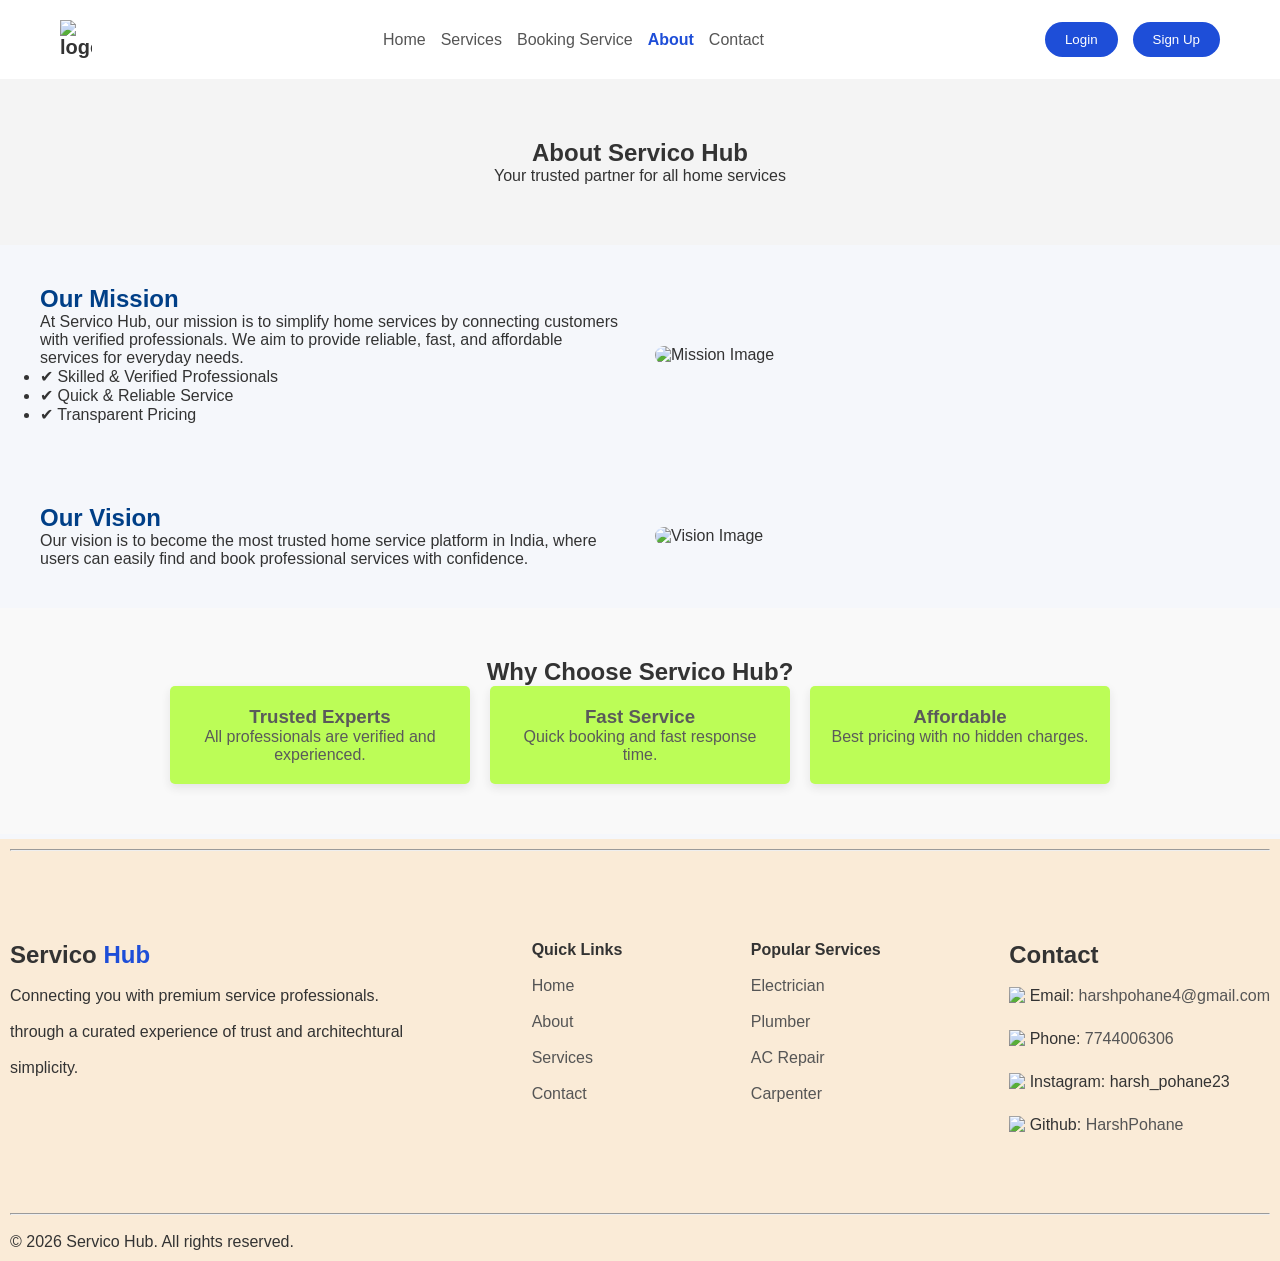
==== pages/about.html @ 249692c1 "background changes" ====
<!DOCTYPE html>
<html lang="en">
<head>
    <meta charset="UTF-8">
    <meta name="viewport" content="width=device-width, initial-scale=1.0">
    <title>About Us - Servico Hub</title>

    <!-- CSS Link -->
    <link rel="stylesheet" href="./../css/about.css">

    <link rel="stylesheet" href="./../css/header-footer.css">
</head>
<body>

<!-- ===== NAVBAR ===== -->
<header class="navbar">
  <div class="logo">
    <img src="./../images/Servico_Hub_logo_design-removebg-preview.png" alt="logo">
    <span><span style="color:#1e4ed8;"></span></span>
  </div>
  <nav>
    <a href="./../index.html">Home</a>
    <a href="./../pages/service.html">Services</a>
     <a href="./../pages/booking.html">Booking Service</a>
    <a href="./../pages/about.html" class="active">About</a>
    <a href="./../pages/contact.html" >Contact</a></a>
  </nav>
   <nav>
  <button class="btn-primary">Login</button>
  <button class="btn-primary">Sign Up</button>
  </nav>
</header>

<!-- ===== HERO ===== -->
<section class="about-hero">
    <h1>About Servico Hub</h1>
    <p>Your trusted partner for all home services</p>
</section>

<!-- ===== MISSION ===== -->
<section class="about-section">
    <div class="about-text">
        <h2>Our Mission</h2>
        <p>
            At Servico Hub, our mission is to simplify home services by connecting customers 
            with verified professionals. We aim to provide reliable, fast, and affordable 
            services for everyday needs.
        </p>

        <ul>
            <li>✔ Skilled & Verified Professionals</li>
            <li>✔ Quick & Reliable Service</li>
            <li>✔ Transparent Pricing</li>
        </ul>
    </div>

    <div class="about-image">
        <img src="./../images/Connecting skilled trades on ServicoHub.png" alt="Mission Image">
    </div>
</section>

<!-- ===== VISION ===== -->
<section class="about-section reverse">
    <div class="about-image">
        <img src="./../images/Servico Hub_ simplifying everyday life.png" alt="Vision Image">
    </div>

    <div class="about-text">
        <h2>Our Vision</h2>
        <p>
            Our vision is to become the most trusted home service platform in India, 
            where users can easily find and book professional services with confidence.
        </p>
    </div>
</section>

<!-- ===== WHY CHOOSE US ===== -->
<section class="why-us">
    <h2>Why Choose Servico Hub?</h2>

    <div class="why-container">

        <div class="card">
            <h3>Trusted Experts</h3>
            <p>All professionals are verified and experienced.</p>
        </div>

        <div class="card">
            <h3>Fast Service</h3>
            <p>Quick booking and fast response time.</p>
        </div>

        <div class="card">
            <h3>Affordable</h3>
            <p>Best pricing with no hidden charges.</p>
        </div>

    </div>
</section>

<!-- ===== FOOTER ===== -->
 <footer><hr><br><br><br><br><br>
<div class="footer-container">

    <div class="footer-brand">
      <h2>Servico <span style="color:#1e4ed8;">Hub</span></h2><br>
      <p>Connecting you with premium service professionals.<br><br>
        through a curated experience of trust and architechtural <br><br> simplicity.
      </p>
    </div>

    <div>
      <h4>Quick Links</h4><br>
      <p><a href="" class="text-color">Home</a></p><br>
      <p><a href="" class="text-color">About</a></p><br>
      <p><a href="" class="text-color">Services</a></p><br>
      <p><a href="" class="text-color">Contact</a></p><br>
    </div>

    <div>
      <h4>Popular Services</h4><br>
      <p><a href="./../pages/services.html#Electrician" class="text-color">Electrician</a></p><br>
      <p><a href="./../pages/services.html#Plumber" class="text-color">Plumber</a></p><br>
      <p><a href="./../pages/services.html#AC Repair" class="text-color">AC Repair</a></p><br>
      <p><a href="./../pages/services.html#Carpenter" class="text-color">Carpenter</a></p><br>
    </div> 
  <div >
        <h2>Contact</h2><br>
        <div class="footer-contact">
          <img src="./../images/contactmail.jpg" height="25px"/>&nbsp;
        <p>Email: <a href="mailto:harshpohane4@gmail.com" class="text-color">harshpohane4@gmail.com</a> </p></div><br>
        <div class="footer-contact">
           <img src="./../images/contactphone.png" height="25px"/>&nbsp; 
        <p>Phone: <a href="tel:7744006306" class="text-color">7744006306</a></p><br>
        </div><br>
        <div class="footer-contact">
           <img src="./../images/instagram.png" height="25px"/>&nbsp; 
        <p>Instagram: <a href="http://www.instagram.com/yourusername" target="_blank" class="text-color"></a>harsh_pohane23</a></p><br>
        </div><br>
        <div class="footer-contact">
           <img src="./../images/github.png" height="25px"/>&nbsp; 
        <p>Github: <a href="https://github.com/HarshPohane" class="text-color">HarshPohane
</a></p><br>
        </div>
      </div>
  </div><br><br><br><br>
  <hr><br>
  <p class="copyright">© 2026 Servico Hub. All rights reserved.</p>
</footer>

</body>
</html>
---- css/about.css ----
/* ===== HERO ===== */
.about-hero {
    text-align: center;
    padding: 60px 20px;
    background: #f4f4f4;
}

/* ===== ABOUT SECTION ===== */
.about-section {
    display: flex;
    padding: 40px;
    gap: 30px;
    align-items: center;
}

.about-section.reverse {
    flex-direction: row-reverse;
}

.about-text {
    flex: 1;
}

.about-text h2 {
    color: #003f87;
}

.about-image {
    flex: 1;
}

.about-image img {
    width: 80%;
    border-radius: 10px;
}

/* ===== WHY US ===== */
.why-us {
    text-align: center;
    padding: 50px;
    background: #f9f9f9;
}

.why-container {
    display: flex;
    justify-content: center;
    gap: 20px;
}

.card {
    background:greenyellow;
    padding: 20px;
    width: 300px;
    border-radius: 5px;
    box-shadow: 0 4px 10px rgba(0,0,0,0.1);
    transition: 0.5s;
    cursor: pointer;
    opacity: 0.8;
}

.card:hover {
    transform: translateY(-8px);
    box-shadow: 0 8px 20px rgba(0,0,0,0.15);
}
---- css/header-footer.css ----
* {
  margin: 0;
  padding: 0;
  box-sizing: border-box;
  font-family: Arial, sans-serif;
}

body {
  background: #f5f7fb;
  color: #333;
}

.navbar {
  display: flex;
  justify-content: space-between;
  align-items: center;
  padding: 20px 60px;
  background: white;
  flex-wrap: wrap;
}

.logo {
  display: flex;
  align-items: center;
  gap: 10px;
  font-weight: bold;
  font-size: 20px;
}

.logo img {
  width: 32px;
}

nav {
  display: flex;
  gap: 15px;
}

nav a {
  text-decoration: none;
  color: #555;
}

nav .active {
  color: #1e4ed8;
  font-weight: bold;
}

.btn-primary {
  background: #1e4ed8;
  color: white;
  padding: 10px 20px;
  border: none;
  border-radius: 25px;
  cursor: pointer;
}
footer {
  background-color: antiquewhite;
  padding: 10px 10px;
  margin-top: 5px;
  
}

.footer-container {
  display: flex;
  justify-content: space-between;
  gap: 0px;

}

footer input {
  padding: 10px;
  width: 100%;
  margin: 10px 0;
}

footer .btn-primary {
  width: 100%;
}
.servico{
   gap: 1px;
}
.text-color{
    text-decoration: none;
    color: #555;
}
  .footer-contact{
    display: flex;
  }
 @media (max-width: 992px) {
  .contact-container {
    flex-direction: column;
  }

  .footer-container {
    flex-wrap: wrap;
  }

  .hero h1 {
    font-size: 36px;
  }
}

@media (max-width: 600px) {
  .navbar {
    padding: 15px 20px;
    flex-direction: column;
    align-items: flex-start;
    gap: 10px;
  }

  nav {
    flex-wrap: wrap;
  }

  .hero {
    padding: 20px;
  }

  .hero h1 {
    font-size: 28px;
  }

  .hero p {
    font-size: 14px;
  }

  .contact-container {
    padding: 20px;
  }

  .row {
    flex-direction: column;
  }

  footer {
    padding: 20px;
  }

  .footer-container {
    flex-direction: column;
  }
}
.copyright{
  gap:0px;

}
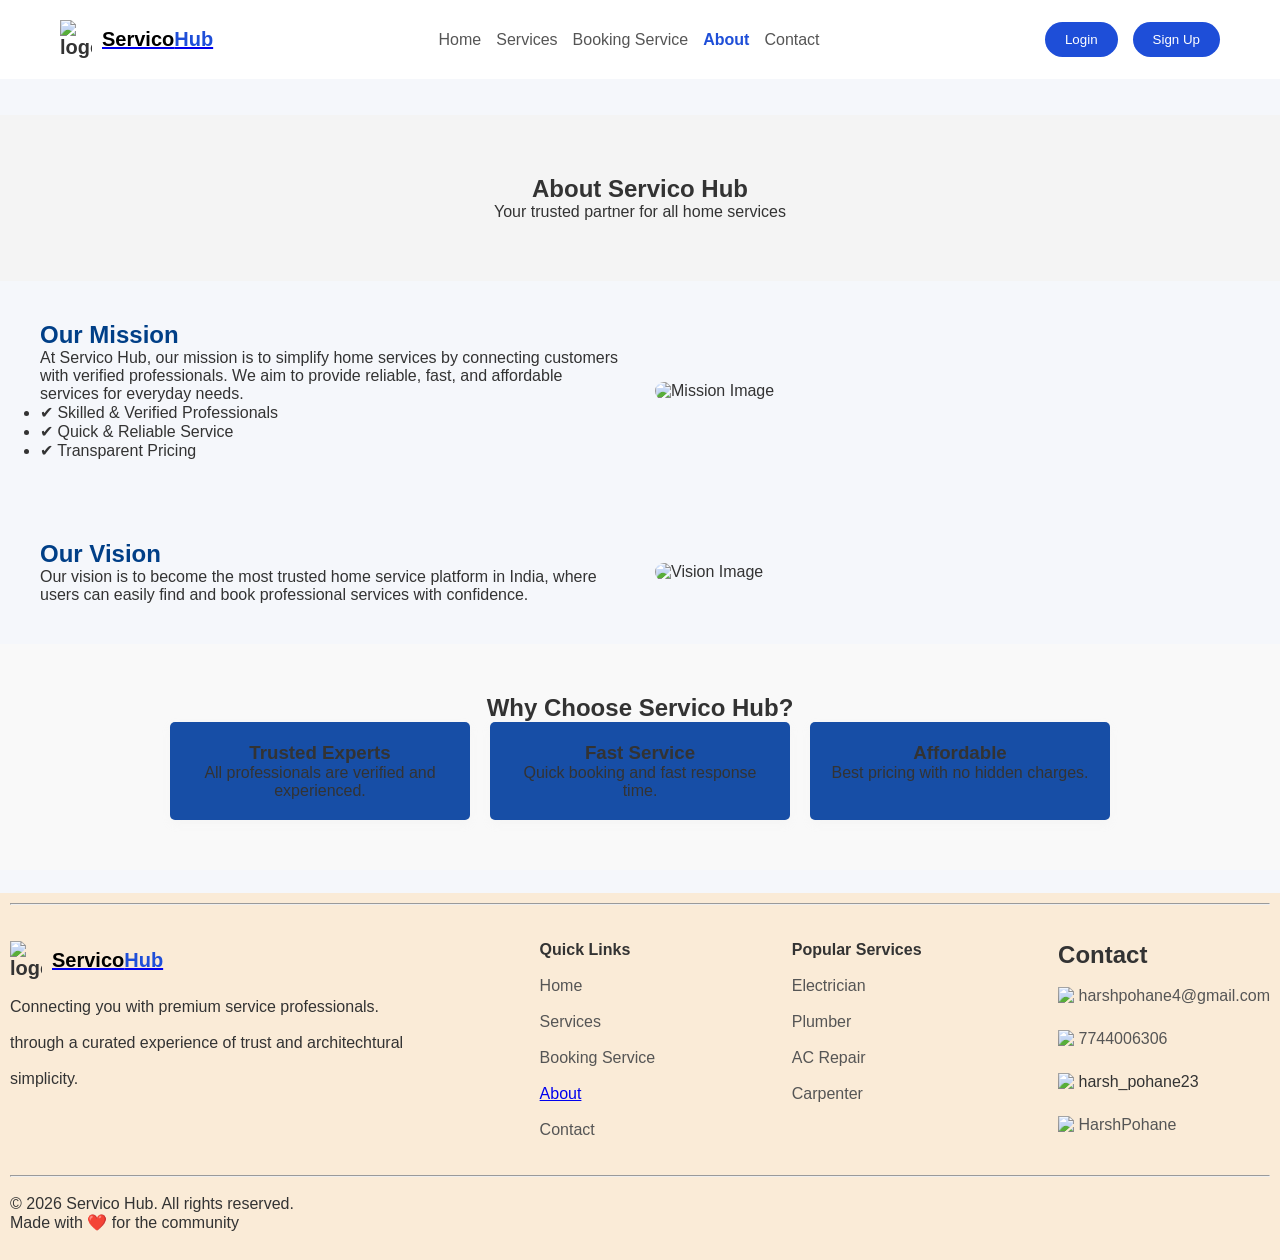
==== commit 018bd67c: "changes file" ====
--- a/pages/about.html
+++ b/pages/about.html
@@ -5,39 +5,38 @@
     <meta name="viewport" content="width=device-width, initial-scale=1.0">
     <title>About Us - Servico Hub</title>
 
-    <!-- CSS Link -->
+    
     <link rel="stylesheet" href="./../css/about.css">
 
     <link rel="stylesheet" href="./../css/header-footer.css">
 </head>
 <body>
 
-<!-- ===== NAVBAR ===== -->
+
 <header class="navbar">
   <div class="logo">
-    <img src="./../images/Servico_Hub_logo_design-removebg-preview.png" alt="logo">
-    <span><span style="color:#1e4ed8;"></span></span>
+    <img src="https://img.icons8.com/fluency/48/service.png" alt="logo">
+   <a href="./../index.html" class="logo-decoration"> <span style="color:black;">Servico</span><span style="color:#1e4ed8;">Hub</span></a>
   </div>
   <nav>
     <a href="./../index.html">Home</a>
     <a href="./../pages/service.html">Services</a>
      <a href="./../pages/booking.html">Booking Service</a>
     <a href="./../pages/about.html" class="active">About</a>
-    <a href="./../pages/contact.html" >Contact</a></a>
+    <a href="./../pages/contact.html" >Contact</a>
   </nav>
    <nav>
   <button class="btn-primary">Login</button>
   <button class="btn-primary">Sign Up</button>
   </nav>
-</header>
+</header><br><br>
 
-<!-- ===== HERO ===== -->
 <section class="about-hero">
     <h1>About Servico Hub</h1>
     <p>Your trusted partner for all home services</p>
 </section>
 
-<!-- ===== MISSION ===== -->
+
 <section class="about-section">
     <div class="about-text">
         <h2>Our Mission</h2>
@@ -59,7 +58,7 @@
     </div>
 </section>
 
-<!-- ===== VISION ===== -->
+
 <section class="about-section reverse">
     <div class="about-image">
         <img src="./../images/Servico Hub_ simplifying everyday life.png" alt="Vision Image">
@@ -74,7 +73,7 @@
     </div>
 </section>
 
-<!-- ===== WHY CHOOSE US ===== -->
+
 <section class="why-us">
     <h2>Why Choose Servico Hub?</h2>
 
@@ -98,12 +97,15 @@
     </div>
 </section>
 
-<!-- ===== FOOTER ===== -->
- <footer><hr><br><br><br><br><br>
-<div class="footer-container">
+<br>
+ <footer><hr><br><br>
+  <div class="footer-container">
 
     <div class="footer-brand">
-      <h2>Servico <span style="color:#1e4ed8;">Hub</span></h2><br>
+      <div class="logo">
+    <img src="https://img.icons8.com/fluency/48/service.png" alt="logo">
+   <a href="./../index.html" class="logo-decoration"> <span style="color:black;">Servico<span style="color:#1e4ed8;">Hub</span></span></a>
+  </div><br>
       <p>Connecting you with premium service professionals.<br><br>
         through a curated experience of trust and architechtural <br><br> simplicity.
       </p>
@@ -111,10 +113,11 @@
 
     <div>
       <h4>Quick Links</h4><br>
-      <p><a href="" class="text-color">Home</a></p><br>
-      <p><a href="" class="text-color">About</a></p><br>
-      <p><a href="" class="text-color">Services</a></p><br>
-      <p><a href="" class="text-color">Contact</a></p><br>
+      <p><a href="./../index.html" class="text-color">Home</a></p><br>
+      <p><a href="./../pages/service.html" class="text-color">Services</a></p><br>
+      <p><a href="./../pages/booking.html" class="text-color">Booking Service</a></p><br>
+      <p><a href="./../pages/about.html" class="active-open">About</a></p><br>
+      <p><a href="./../pages/contact.html" class="text-color">Contact</a></p><br>
     </div>
 
     <div>
@@ -128,25 +131,27 @@
         <h2>Contact</h2><br>
         <div class="footer-contact">
           <img src="./../images/contactmail.jpg" height="25px"/>&nbsp;
-        <p>Email: <a href="mailto:harshpohane4@gmail.com" class="text-color">harshpohane4@gmail.com</a> </p></div><br>
+        <p><a href="mailto:harshpohane4@gmail.com" class="text-color">harshpohane4@gmail.com</a> </p></div><br>
         <div class="footer-contact">
            <img src="./../images/contactphone.png" height="25px"/>&nbsp; 
-        <p>Phone: <a href="tel:7744006306" class="text-color">7744006306</a></p><br>
+        <p><a href="tel:7744006306" class="text-color">7744006306</a></p><br>
         </div><br>
         <div class="footer-contact">
            <img src="./../images/instagram.png" height="25px"/>&nbsp; 
-        <p>Instagram: <a href="http://www.instagram.com/yourusername" target="_blank" class="text-color"></a>harsh_pohane23</a></p><br>
+        <p><a href="http://www.instagram.com/yourusername" target="_blank" class="text-color"></a>harsh_pohane23</a></p><br>
         </div><br>
         <div class="footer-contact">
            <img src="./../images/github.png" height="25px"/>&nbsp; 
-        <p>Github: <a href="https://github.com/HarshPohane" class="text-color">HarshPohane
+        <p><a href="https://github.com/HarshPohane" class="text-color">HarshPohane
 </a></p><br>
         </div>
       </div>
-  </div><br><br><br><br>
+  </div><br>
   <hr><br>
-  <p class="copyright">© 2026 Servico Hub. All rights reserved.</p>
+  <div class="copyright">
+  <p>© 2026 Servico Hub. All rights reserved.</p>
+  <p>Made with ❤️ for the community</p>
+  </div><br>
 </footer>
-
 </body>
 </html>
--- a/css/about.css
+++ b/css/about.css
@@ -1,11 +1,11 @@
-/* ===== HERO ===== */
+
 .about-hero {
     text-align: center;
     padding: 60px 20px;
     background: #f4f4f4;
 }
 
-/* ===== ABOUT SECTION ===== */
+
 .about-section {
     display: flex;
     padding: 40px;
@@ -34,7 +34,7 @@
     border-radius: 10px;
 }
 
-/* ===== WHY US ===== */
+
 .why-us {
     text-align: center;
     padding: 50px;
@@ -48,14 +48,14 @@
 }
 
 .card {
-    background:greenyellow;
+    background:#174ea6;
     padding: 20px;
     width: 300px;
     border-radius: 5px;
-    box-shadow: 0 4px 10px rgba(0,0,0,0.1);
+    box-shadow: 0 4px 10px rgba(220, 217, 217, 0.1);
     transition: 0.5s;
     cursor: pointer;
-    opacity: 0.8;
+    opacity: 10;
 }
 
 .card:hover {
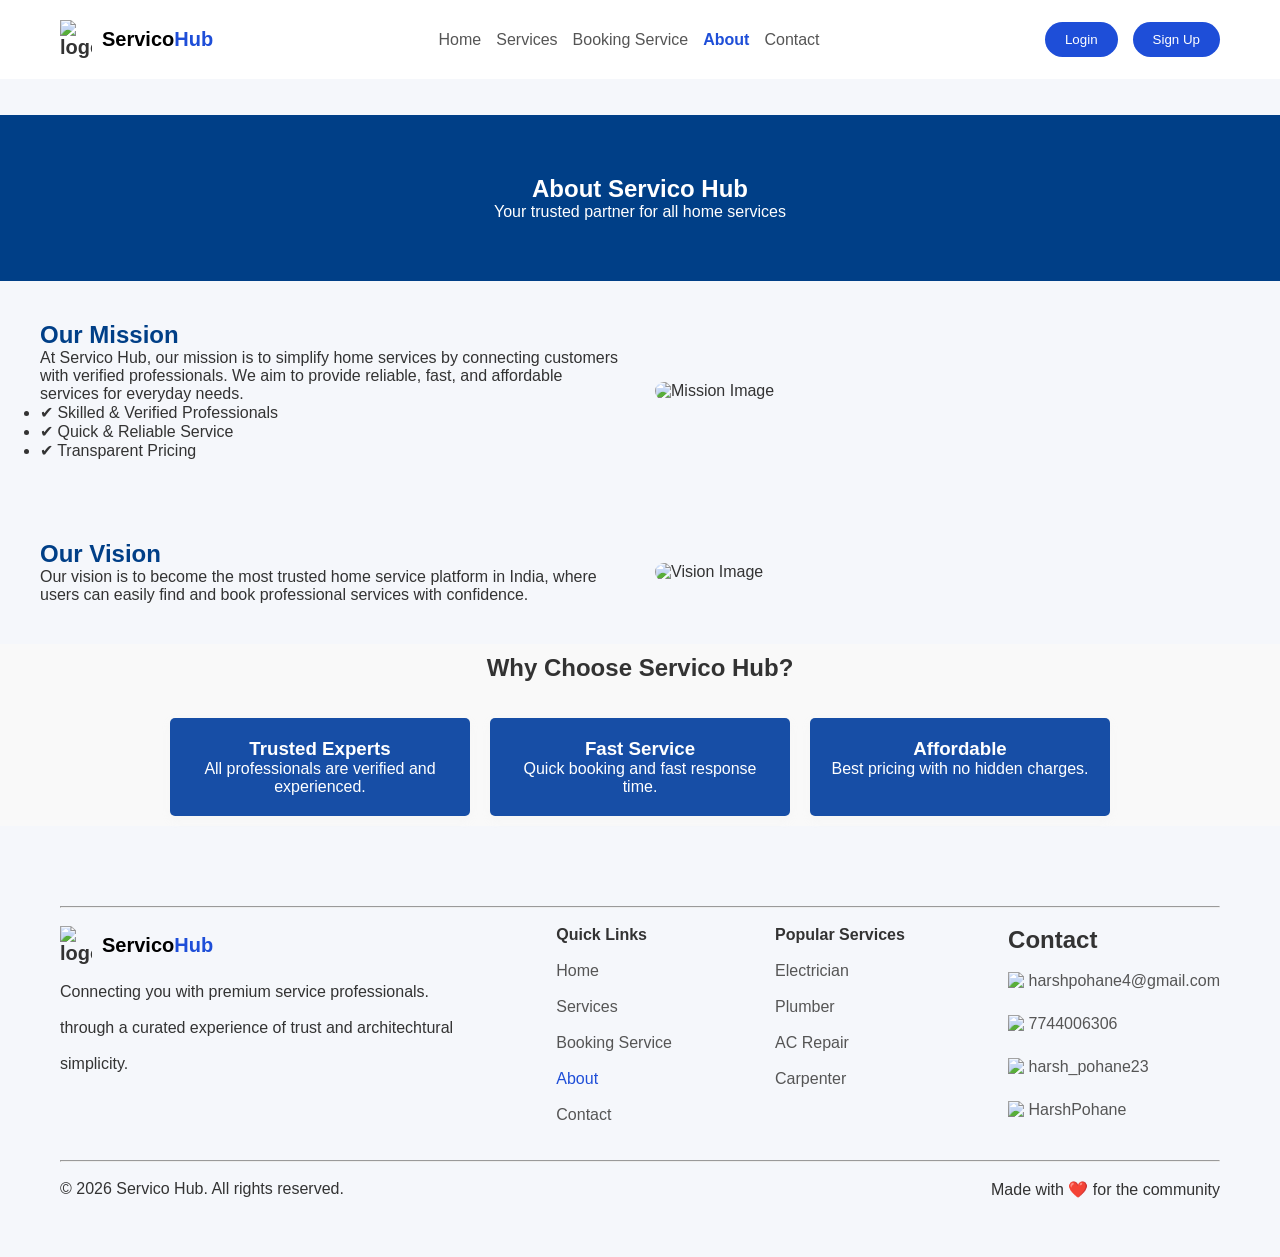
==== commit 4ee557d3: "add readme.md file" ====
--- a/pages/about.html
+++ b/pages/about.html
@@ -32,8 +32,8 @@
 </header><br><br>
 
 <section class="about-hero">
-    <h1>About Servico Hub</h1>
-    <p>Your trusted partner for all home services</p>
+    <h1 style="color:white;">About Servico Hub</h1>
+    <p style="color:white;">Your trusted partner for all home services</p>
 </section>
 
 
@@ -75,30 +75,30 @@
 
 
 <section class="why-us">
-    <h2>Why Choose Servico Hub?</h2>
+    <h2>Why Choose Servico Hub?</h2><br><br>
 
     <div class="why-container">
 
         <div class="card">
-            <h3>Trusted Experts</h3>
-            <p>All professionals are verified and experienced.</p>
+            <h3 style="color:white;">Trusted Experts</h3>
+            <p style="color:white;">All professionals are verified and experienced.</p>
         </div>
 
         <div class="card">
-            <h3>Fast Service</h3>
-            <p>Quick booking and fast response time.</p>
+            <h3 style="color:white;">Fast Service</h3>
+            <p style="color:white;">Quick booking and fast response time.</p>
         </div>
 
         <div class="card">
-            <h3>Affordable</h3>
-            <p>Best pricing with no hidden charges.</p>
+            <h3 style="color:white;">Affordable</h3>
+            <p style="color:white;">Best pricing with no hidden charges.</p>
         </div>
 
     </div>
 </section>
 
-<br>
- <footer><hr><br><br>
+
+ <footer><hr><br>
   <div class="footer-container">
 
     <div class="footer-brand">
@@ -106,7 +106,7 @@
     <img src="https://img.icons8.com/fluency/48/service.png" alt="logo">
    <a href="./../index.html" class="logo-decoration"> <span style="color:black;">Servico<span style="color:#1e4ed8;">Hub</span></span></a>
   </div><br>
-      <p>Connecting you with premium service professionals.<br><br>
+      <p class="paragraph">Connecting you with premium service professionals.<br><br>
         through a curated experience of trust and architechtural <br><br> simplicity.
       </p>
     </div>
@@ -122,10 +122,10 @@
 
     <div>
       <h4>Popular Services</h4><br>
-      <p><a href="./../pages/services.html#Electrician" class="text-color">Electrician</a></p><br>
-      <p><a href="./../pages/services.html#Plumber" class="text-color">Plumber</a></p><br>
-      <p><a href="./../pages/services.html#AC Repair" class="text-color">AC Repair</a></p><br>
-      <p><a href="./../pages/services.html#Carpenter" class="text-color">Carpenter</a></p><br>
+      <p><a href="./../pages/service.html#Electrician" class="text-color">Electrician</a></p><br>
+      <p><a href="./../pages/service.html#Plumber" class="text-color">Plumber</a></p><br>
+      <p><a href="./../pages/service.html#AC Repair" class="text-color">AC Repair</a></p><br>
+      <p><a href="./../pages/service.html#Carpenter" class="text-color">Carpenter</a></p><br>
     </div> 
   <div >
         <h2>Contact</h2><br>
@@ -138,7 +138,7 @@
         </div><br>
         <div class="footer-contact">
            <img src="./../images/instagram.png" height="25px"/>&nbsp; 
-        <p><a href="http://www.instagram.com/yourusername" target="_blank" class="text-color"></a>harsh_pohane23</a></p><br>
+        <p><a href="http://www.instagram.com/yourusername" target="_blank" class="text-color">harsh_pohane23</a></p>
         </div><br>
         <div class="footer-contact">
            <img src="./../images/github.png" height="25px"/>&nbsp; 
--- a/css/about.css
+++ b/css/about.css
@@ -2,8 +2,9 @@
 .about-hero {
     text-align: center;
     padding: 60px 20px;
-    background: #f4f4f4;
+    background:#003f87;
 }
+
 
 
 .about-section {
@@ -37,7 +38,7 @@
 
 .why-us {
     text-align: center;
-    padding: 50px;
+    padding: 10px;
     background: #f9f9f9;
 }
 
@@ -45,6 +46,7 @@
     display: flex;
     justify-content: center;
     gap: 20px;
+    
 }
 
 .card {
--- a/css/header-footer.css
+++ b/css/header-footer.css
@@ -55,17 +55,15 @@
   cursor: pointer;
 }
 footer {
-  background-color: antiquewhite;
-  padding: 10px 10px;
-  margin-top: 5px;
-  
+  padding: 40px 60px;
+  margin-top: 40px;
 }
 
 .footer-container {
+
   display: flex;
   justify-content: space-between;
-  gap: 0px;
-
+  gap: 5px;
 }
 
 footer input {
@@ -87,6 +85,14 @@
   .footer-contact{
     display: flex;
   }
+  .copyright{
+    display: flex;
+    justify-content: space-between;
+
+  }
+  .logo-decoration{
+text-decoration: none;
+  }
  @media (max-width: 992px) {
   .contact-container {
     flex-direction: column;
@@ -100,6 +106,10 @@
     font-size: 36px;
   }
 }
+.active-open{
+    text-decoration: none;
+    color:#1e4ed8;
+  }
 
 @media (max-width: 600px) {
   .navbar {
@@ -140,8 +150,4 @@
   .footer-container {
     flex-direction: column;
   }
-}
-.copyright{
-  gap:0px;
-
 }
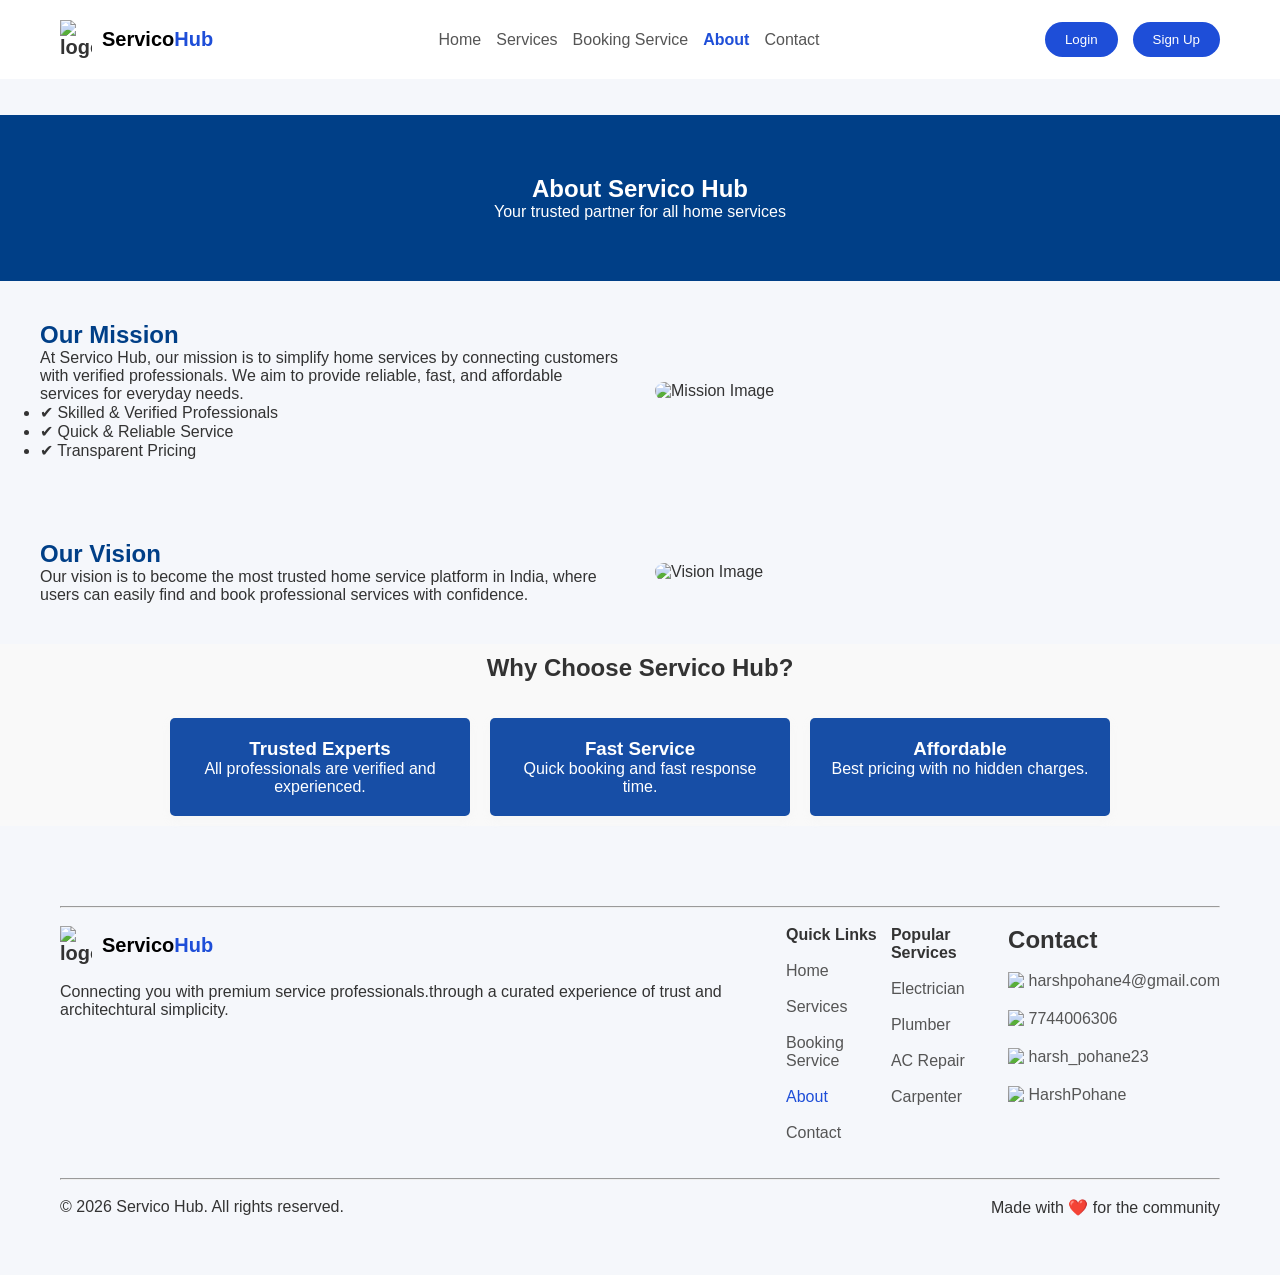
==== commit 5953ce65: "Merge branch 'HarshPohane:main' into main" ====
--- a/pages/about.html
+++ b/pages/about.html
@@ -106,8 +106,7 @@
     <img src="https://img.icons8.com/fluency/48/service.png" alt="logo">
    <a href="./../index.html" class="logo-decoration"> <span style="color:black;">Servico<span style="color:#1e4ed8;">Hub</span></span></a>
   </div><br>
-      <p class="paragraph">Connecting you with premium service professionals.<br><br>
-        through a curated experience of trust and architechtural <br><br> simplicity.
+      <p class="paragraph">Connecting you with premium service professionals.through a curated experience of trust and architechtural simplicity.
       </p>
     </div>
 
@@ -130,18 +129,18 @@
   <div >
         <h2>Contact</h2><br>
         <div class="footer-contact">
-          <img src="./../images/contactmail.jpg" height="25px"/>&nbsp;
+          <img src="./../images/contactmail.jpg" height="20px"/>&nbsp;
         <p><a href="mailto:harshpohane4@gmail.com" class="text-color">harshpohane4@gmail.com</a> </p></div><br>
         <div class="footer-contact">
-           <img src="./../images/contactphone.png" height="25px"/>&nbsp; 
+           <img src="./../images/contactphone.png" height="20px"/>&nbsp; 
         <p><a href="tel:7744006306" class="text-color">7744006306</a></p><br>
         </div><br>
         <div class="footer-contact">
-           <img src="./../images/instagram.png" height="25px"/>&nbsp; 
+           <img src="./../images/instagram.png" height="20px"/>&nbsp; 
         <p><a href="http://www.instagram.com/yourusername" target="_blank" class="text-color">harsh_pohane23</a></p>
         </div><br>
         <div class="footer-contact">
-           <img src="./../images/github.png" height="25px"/>&nbsp; 
+           <img src="./../images/github.png" height="20px"/>&nbsp; 
         <p><a href="https://github.com/HarshPohane" class="text-color">HarshPohane
 </a></p><br>
         </div>
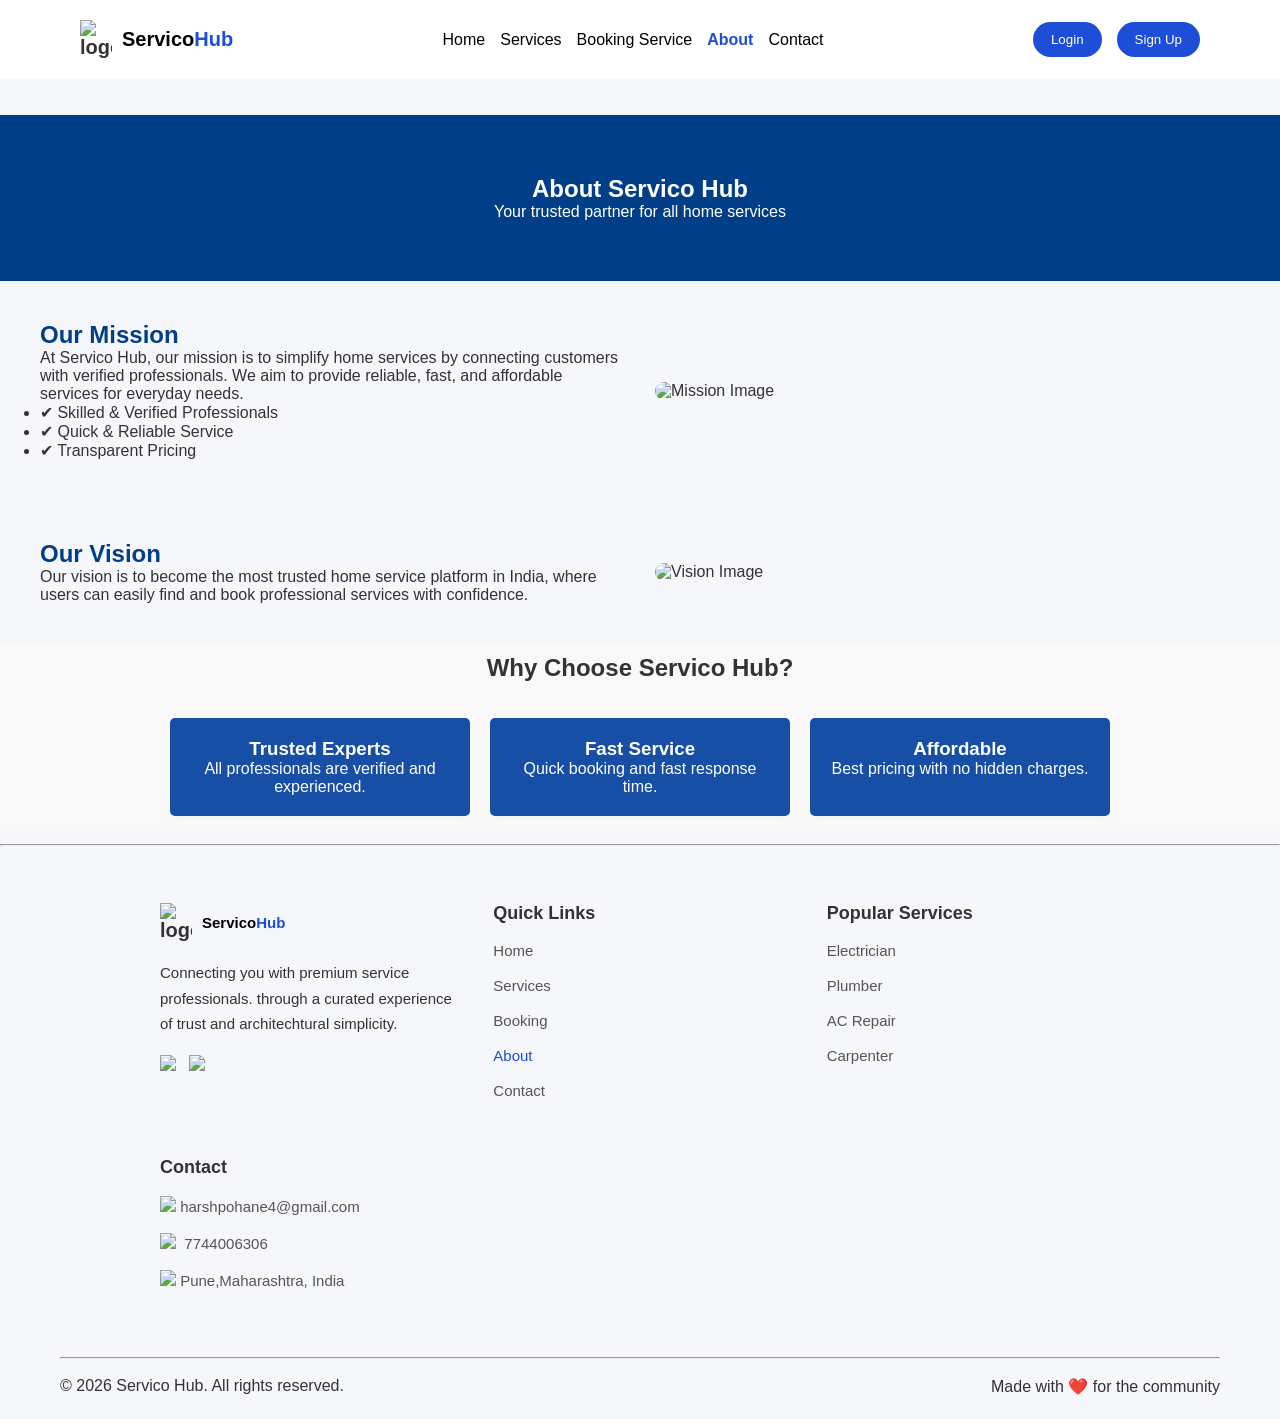
==== commit 1d307177: "Merge pull request #25 from Priyankakhedkar10/main login page" ====
--- a/pages/about.html
+++ b/pages/about.html
@@ -4,7 +4,6 @@
     <meta charset="UTF-8">
     <meta name="viewport" content="width=device-width, initial-scale=1.0">
     <title>About Us - Servico Hub</title>
-
     
     <link rel="stylesheet" href="./../css/about.css">
 
@@ -26,8 +25,9 @@
     <a href="./../pages/contact.html" >Contact</a>
   </nav>
    <nav>
-  <button class="btn-primary">Login</button>
-  <button class="btn-primary">Sign Up</button>
+<a href="./../pages/login.html"><button class="btn-primary">Login</button></a>
+ <a href="./../pages/signup.html"><button class="btn-primary">Sign Up</button></a>
+  
   </nav>
 </header><br><br>
 
@@ -97,24 +97,28 @@
     </div>
 </section>
 
-
- <footer><hr><br>
+<br><hr>
+<footer>
   <div class="footer-container">
-
     <div class="footer-brand">
       <div class="logo">
     <img src="https://img.icons8.com/fluency/48/service.png" alt="logo">
    <a href="./../index.html" class="logo-decoration"> <span style="color:black;">Servico<span style="color:#1e4ed8;">Hub</span></span></a>
   </div><br>
-      <p class="paragraph">Connecting you with premium service professionals.through a curated experience of trust and architechtural simplicity.
-      </p>
+      <p class="paragraph">Connecting you with premium service professionals.
+        through a curated experience of trust and architechtural simplicity.
+      </p><br>
+      <p><a href="http://www.instagram.com/harsh_pohane23" target="_blank" class="text-color"><img src="./../images/instagram.png" height="20px"/>
+        </a>  &nbsp; 
+       <a href="https://github.com/HarshPohane" class="text-color"><img src="./../images/github.png" height="20px"/> </a></p>
+
     </div>
 
     <div>
       <h4>Quick Links</h4><br>
       <p><a href="./../index.html" class="text-color">Home</a></p><br>
       <p><a href="./../pages/service.html" class="text-color">Services</a></p><br>
-      <p><a href="./../pages/booking.html" class="text-color">Booking Service</a></p><br>
+      <p><a href="./../pages/booking.html" class="text-color">Booking</a></p><br>
       <p><a href="./../pages/about.html" class="active-open">About</a></p><br>
       <p><a href="./../pages/contact.html" class="text-color">Contact</a></p><br>
     </div>
@@ -129,23 +133,16 @@
   <div >
         <h2>Contact</h2><br>
         <div class="footer-contact">
-          <img src="./../images/contactmail.jpg" height="20px"/>&nbsp;
-        <p><a href="mailto:harshpohane4@gmail.com" class="text-color">harshpohane4@gmail.com</a> </p></div><br>
+        <p><a href="mailto:harshpohane4@gmail.com" class="text-color"> <img src="./../images/contactmail.jpg" height="20px"/>&nbsp;harshpohane4@gmail.com</a> </p></div><br>
         <div class="footer-contact">
-           <img src="./../images/contactphone.png" height="20px"/>&nbsp; 
-        <p><a href="tel:7744006306" class="text-color">7744006306</a></p><br>
+          <p><a href="tel:7744006306" class="text-color"> <img src="./../images/contactphone.png" height="20px"/>&nbsp; 
+7744006306</a></p><br>
         </div><br>
         <div class="footer-contact">
-           <img src="./../images/instagram.png" height="20px"/>&nbsp; 
-        <p><a href="http://www.instagram.com/yourusername" target="_blank" class="text-color">harsh_pohane23</a></p>
+        <p><a href="https://maps.app.goo.gl/vpnFwZfDn5m2Z5aS9" target="_blank" class="text-color"><img src="./../images/contactmap.png" height="20px"/>&nbsp;Pune,Maharashtra, India</a></p><br>
         </div><br>
-        <div class="footer-contact">
-           <img src="./../images/github.png" height="20px"/>&nbsp; 
-        <p><a href="https://github.com/HarshPohane" class="text-color">HarshPohane
-</a></p><br>
-        </div>
       </div>
-  </div><br>
+  </div>
   <hr><br>
   <div class="copyright">
   <p>© 2026 Servico Hub. All rights reserved.</p>
--- a/css/header-footer.css
+++ b/css/header-footer.css
@@ -1,3 +1,4 @@
+
 * {
   margin: 0;
   padding: 0;
@@ -38,7 +39,7 @@
 
 nav a {
   text-decoration: none;
-  color: #555;
+  color: black;
 }
 
 nav .active {
@@ -55,8 +56,8 @@
   cursor: pointer;
 }
 footer {
-  padding: 40px 60px;
-  margin-top: 40px;
+  padding: 5px 60px;
+  margin-top: 2px;
 }
 
 .footer-container {
@@ -67,7 +68,7 @@
 }
 
 footer input {
-  padding: 10px;
+  padding: 5px;
   width: 100%;
   margin: 10px 0;
 }
@@ -93,61 +94,190 @@
   .logo-decoration{
 text-decoration: none;
   }
- @media (max-width: 992px) {
-  .contact-container {
-    flex-direction: column;
-  }
-
-  .footer-container {
-    flex-wrap: wrap;
-  }
-
-  .hero h1 {
-    font-size: 36px;
-  }
-}
-.active-open{
+    .active-open{
     text-decoration: none;
     color:#1e4ed8;
   }
-
-@media (max-width: 600px) {
+  .paragraph{
+  line-height: 1.7;
+  }
+@media (max-width: 768px) {
+  .navbar nav {
+    padding: 15px 30px;
+    flex-direction: column;
+    align-items: flex-start;
+  }
+
+  .navbar nav {
+    width: 100%;
+    display: flex;
+    justify-content: space-between;
+    margin-top: 10px;
+  }
+
+  .navbar nav a {
+    font-size: 14px;
+    margin-right: 10px;
+  }
+
+  .btn-primary {
+    padding: 8px 12px;
+    font-size: 10px;
+    
+  }
+}
+
+
+/*MOBILE (480px and below)*/
+@media (max-width: 480px) {
   .navbar {
-    padding: 15px 20px;
+    padding: 10px 15px;
+  }
+
+  .logo {
+    width: 100%;
+    justify-content: space-between;
+  }
+
+  .logo img {
+    width: 35px;
+  }
+
+  .logo-decoration {
+    font-size: 18px;
+  }
+
+  .navbar nav {
     flex-direction: column;
     align-items: flex-start;
     gap: 10px;
   }
 
-  nav {
-    flex-wrap: wrap;
-  }
-
-  .hero {
+  .navbar nav a {
+    padding: 15px 30px;
+    flex-direction: column;
+    align-items: flex-start;
+  }
+  .btn-primary {
+    width: 30%;
+    margin-top: 5px;
+  
+}
+  }
+
+  
+
+
+/*LARGE LAPTOP (1024px and above) */
+@media (min-width: 1024px) {
+  .navbar {
+    padding: 20px 80px;
+  }
+
+  .navbar nav a {
+    font-size: 16px;
+  }
+
+  .btn-primary {
+    padding: 10px 18px;
+  }
+}
+/* Default layout (Laptop/Desktop) */
+.footer-container {
+  display: flex;
+  justify-content: space-between;
+  flex-wrap: wrap;
+  gap: 40px;
+  padding: 40px 80px;
+}
+
+.footer-container  div {
+  flex: 1;
+  min-width: 220px;
+}
+
+.footer-contact {
+  display: flex;
+  align-items: center;
+}
+
+
+/*TABLET (768px and below)*/
+@media (max-width: 768px) {
+  .footer-container {
+    padding: 30px 40px;
+    gap: 30px;
+  }
+
+  .footer-container > div {
+    flex: 1 1 45%; /* 2 columns */
+  }
+
+  .footer-brand p {
+    font-size: 14px;
+  }
+
+  .footer-container h4,
+  .footer-container h2 {
+    font-size: 16px;
+  }
+}
+
+
+/*MOBILE (480px and below)*/
+@media (max-width: 480px) {
+  .footer-container {
+    flex-direction: column;
     padding: 20px;
-  }
-
-  .hero h1 {
-    font-size: 28px;
-  }
-
-  .hero p {
+    gap: 20px;
+  }
+
+  .footer-container > div {
+    width: 100%;
+  }
+
+  .footer-brand {
+    text-align: center;
+  }
+
+  .logo {
+    justify-content: center;
+  }
+
+  .footer-contact {
+    justify-content: flex-start;
+  }
+
+  .footer-container h4,
+  .footer-container h2 {
+    font-size: 15px;
+  }
+
+  .footer-container p,
+  .footer-container a {
     font-size: 14px;
   }
 
-  .contact-container {
-    padding: 20px;
-  }
-
-  .row {
-    flex-direction: column;
-  }
-
-  footer {
-    padding: 20px;
-  }
-
+  .copyright {
+    text-align: center;
+    font-size: 13px;
+  }
+}
+
+
+/*LARGE LAPTOP (1024px and above)*/
+@media (min-width: 1024px) {
   .footer-container {
-    flex-direction: column;
+    padding: 50px 100px;
+  }
+
+  .footer-container h4,
+  .footer-container h2 {
+    font-size: 18px;
+  }
+
+  .footer-container p,
+  .footer-container a {
+    font-size: 15px;
   }
 }
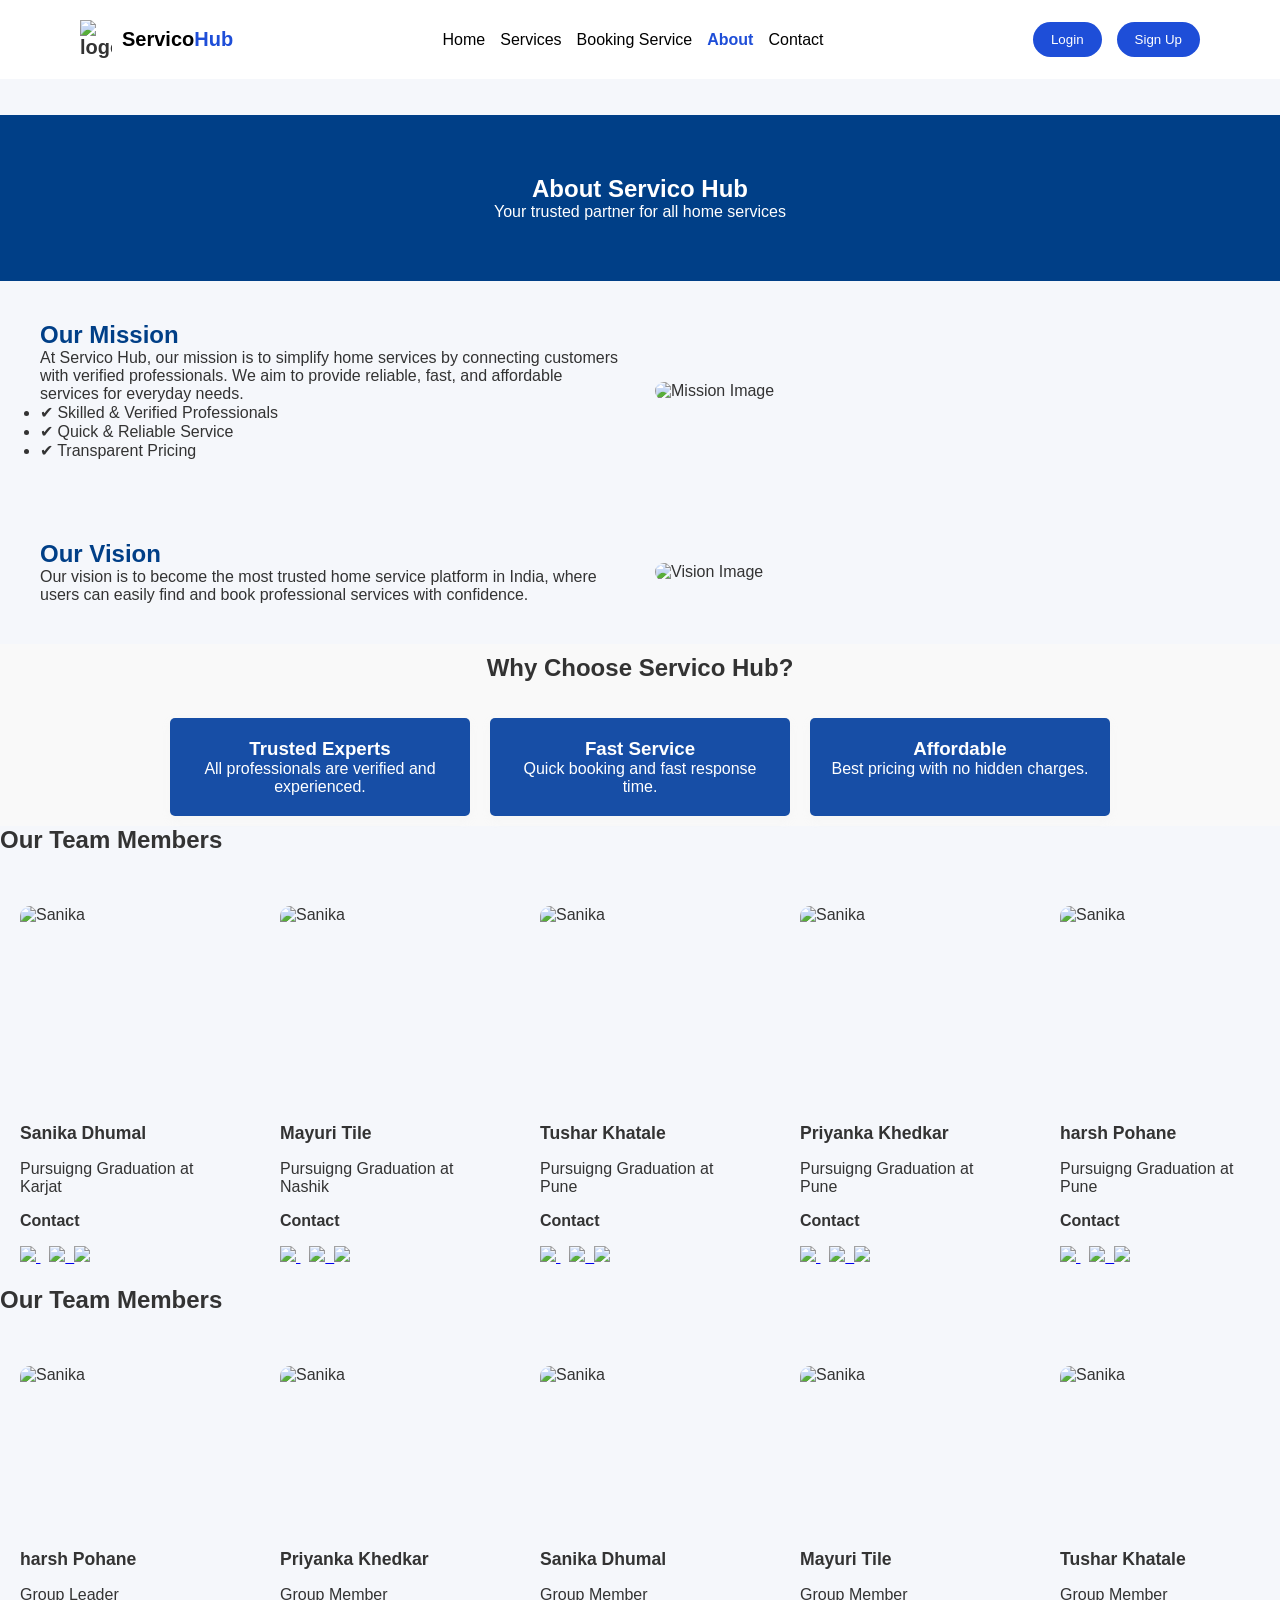
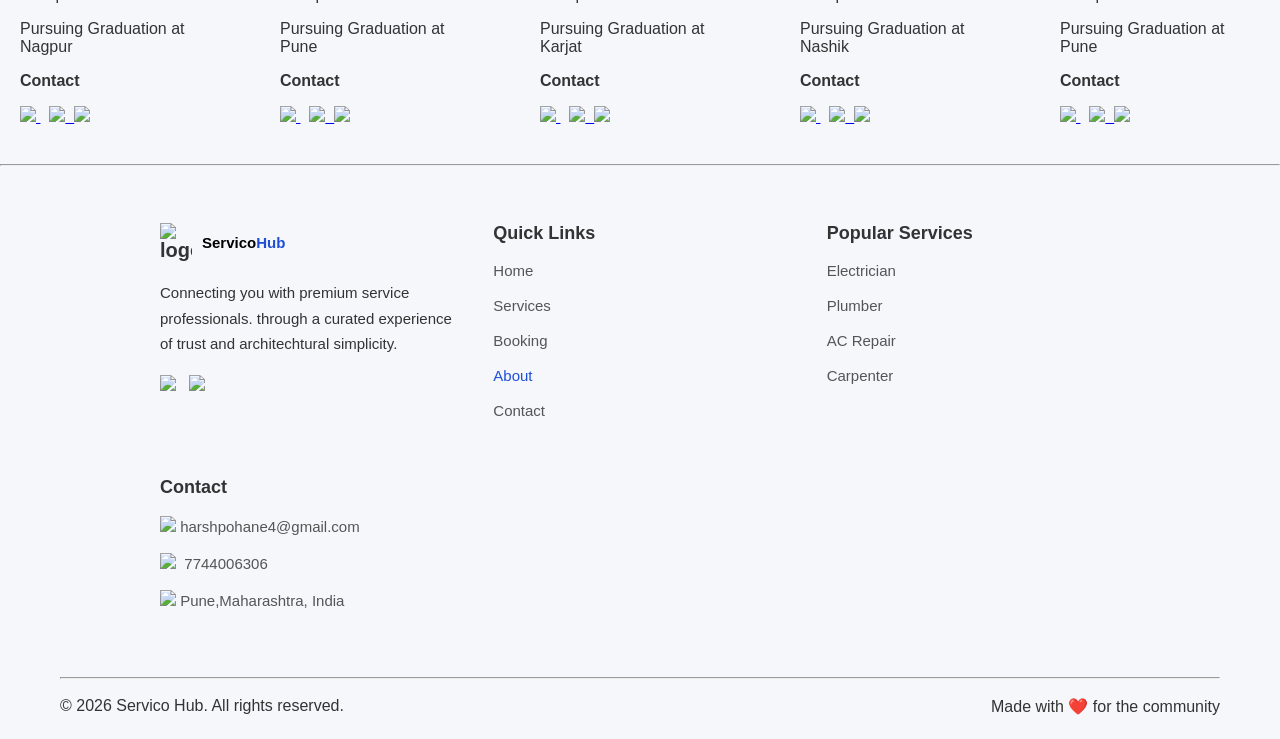
==== commit 5a9246ec: "about page edited" ====
--- a/pages/about.html
+++ b/pages/about.html
@@ -96,6 +96,108 @@
 
     </div>
 </section>
+
+<section class="products">
+      <div class="container">
+        <h2>Our Team Members</h2>
+        <div class="product-grid">
+          <article class="product-card">
+            <img src="https://avatars.githubusercontent.com/u/231748866?v=4.png" alt="Sanika" class="card-img" />
+            <h3>Sanika Dhumal</h3>
+            <p>Pursuigng Graduation at Karjat<p><b>Contact</b></p><p><a href="tel:7744006306"><img src="./../images/contactphone.png" height="20px"/>
+        </a> &nbsp; <a href="mailto:dhumalsanika34@gmail.com"><img src="./../images/contactmail.jpg" height="20px"/>&nbsp;
+        </a><a href="https://github.com/dhumalsanika34-afk"><img src="./../images/github.png" height="20px"/> </a></p>
+          </article>
+
+           <article class="product-card">
+            <img src="https://avatars.githubusercontent.com/u/258265406?v=4" alt="Sanika" class="card-img" />
+            <h3>Mayuri Tile </h3>
+            <p>Pursuigng Graduation at Nashik<p><b>Contact</b></p><p><a href="tel:9623061865"><img src="./../images/contactphone.png" height="20px"/>
+        </a> &nbsp; <a href="mailto:mayuritile2006@gmail.com.com"><img src="./../images/contactmail.jpg" height="20px"/>&nbsp;
+        </a><a href="https://github.com/Mayuritile18"><img src="./../images/github.png" height="20px"/> </a></p>
+          </article>
+
+          <article class="product-card">
+            <img src="https://avatars.githubusercontent.com/u/145200867?v=4" alt="Sanika" class="card-img" />
+            <h3>Tushar Khatale </h3>
+            <p>Pursuigng Graduation at Pune<p><b>Contact</b></p><p><a href="tel:7058951050"><img src="./../images/contactphone.png" height="20px"/>
+        </a> &nbsp; <a href="mailto:tusharkhatale16@gmail.com"><img src="./../images/contactmail.jpg" height="20px"/>&nbsp;
+        </a><a href="https://github.com/tusharkhatale16"><img src="./../images/github.png" height="20px"/> </a></p>
+          </article>
+
+          <article class="product-card">
+            <img src="https://avatars.githubusercontent.com/u/173941003?v=4" alt="Sanika" class="card-img" />
+            <h3>Priyanka Khedkar </h3>
+            <p>Pursuigng Graduation at Pune<p><b>Contact</b></p><p><a href="tel:7249837400"><img src="./../images/contactphone.png" height="20px"/>
+        </a> &nbsp; <a href="mailto:priyankakhedkar.c21@gmail.com"><img src="./../images/contactmail.jpg" height="20px"/>&nbsp;
+        </a><a href="https://github.com/Priyankakhedkar10"><img src="./../images/github.png" height="20px"/> </a></p>
+          </article>
+
+          <article class="product-card">
+            <img src="https://avatars.githubusercontent.com/u/158130577?v=4" alt="Sanika" class="card-img" />
+            <h3>harsh Pohane </h3>
+            <p>Pursuigng Graduation at Pune<p><b>Contact</b></p><p><a href="tel:7744006306"><img src="./../images/contactphone.png" height="20px"/>
+        </a> &nbsp; <a href="mailto:harshpohane4@gmail.com"><img src="./../images/contactmail.jpg" height="20px"/>&nbsp;
+        </a><a href="https://github.com/HarshPohane"><img src="./../images/github.png" height="20px"/> </a></p>
+          </article>
+
+          </div>
+          </div>
+          </section>
+
+              <section class="products">
+      <div class="container">
+        <h2>Our Team Members</h2>
+        <div class="product-grid">
+
+          <article class="product-card">
+            <img src="https://avatars.githubusercontent.com/u/158130577?v=4" alt="Sanika" class="card-img" />
+            <h3>harsh Pohane </h3>
+            <p>Group Leader</p>
+            <p>Pursuing Graduation at Nagpur<p><b>Contact</b></p><p><a href="tel:7744006306"><img src="./../images/contactphone.png" height="20px"/>
+        </a> &nbsp; <a href="mailto:harshpohane4@gmail.com"><img src="./../images/contactmail.jpg" height="20px"/>&nbsp;
+        </a><a href="https://github.com/HarshPohane"><img src="./../images/github.png" height="20px"/> </a></p>
+          </article>
+
+            <article class="product-card">
+            <img src="https://avatars.githubusercontent.com/u/173941003?v=4" alt="Sanika" class="card-img" />
+            <h3>Priyanka Khedkar </h3>
+            <p>Group Member</p>
+            <p>Pursuing Graduation at Pune<p><b>Contact</b></p><p><a href="tel:7249837400"><img src="./../images/contactphone.png" height="20px"/>
+        </a> &nbsp; <a href="mailto:priyankakhedkar.c21@gmail.com"><img src="./../images/contactmail.jpg" height="20px"/>&nbsp;
+        </a><a href="https://github.com/Priyankakhedkar10"><img src="./../images/github.png" height="20px"/> </a></p>
+          </article>
+
+          <article class="product-card">
+            <img src="https://avatars.githubusercontent.com/u/231748866?v=4.png" alt="Sanika" class="card-img" />
+            <h3>Sanika Dhumal</h3>
+            <p>Group Member</p>
+            <p>Pursuing Graduation at Karjat<p><b>Contact</b></p><p><a href="tel:7744006306"><img src="./../images/contactphone.png" height="20px"/>
+        </a> &nbsp; <a href="mailto:dhumalsanika34@gmail.com"><img src="./../images/contactmail.jpg" height="20px"/>&nbsp;
+        </a><a href="https://github.com/dhumalsanika34-afk"><img src="./../images/github.png" height="20px"/> </a></p>
+          </article>
+
+           <article class="product-card">
+            <img src="https://avatars.githubusercontent.com/u/258265406?v=4" alt="Sanika" class="card-img" />
+            <h3>Mayuri Tile </h3>
+            <p>Group Member</p>
+            <p>Pursuing Graduation at Nashik<p><b>Contact</b></p><p><a href="tel:9623061865"><img src="./../images/contactphone.png" height="20px"/>
+        </a> &nbsp; <a href="mailto:mayuritile2006@gmail.com.com"><img src="./../images/contactmail.jpg" height="20px"/>&nbsp;
+        </a><a href="https://github.com/Mayuritile18"><img src="./../images/github.png" height="20px"/> </a></p>
+          </article>
+
+          <article class="product-card">
+            <img src="https://avatars.githubusercontent.com/u/145200867?v=4" alt="Sanika" class="card-img" />
+            <h3>Tushar Khatale </h3>
+            <p>Group Member</p>
+            <p>Pursuing Graduation at Pune<p><b>Contact</b></p><p><a href="tel:7058951050"><img src="./../images/contactphone.png" height="20px"/>
+        </a> &nbsp; <a href="mailto:tusharkhatale16@gmail.com"><img src="./../images/contactmail.jpg" height="20px"/>&nbsp;
+        </a><a href="https://github.com/tusharkhatale16"><img src="./../images/github.png" height="20px"/> </a></p>
+          </article>
+
+          </div>
+          </div>
+          </section>
 
 <br><hr>
 <footer>
--- a/css/about.css
+++ b/css/about.css
@@ -63,4 +63,142 @@
 .card:hover {
     transform: translateY(-8px);
     box-shadow: 0 8px 20px rgba(0,0,0,0.15);
-}+}
+
+
+
+.product-grid {
+  display: grid;
+  grid-template-columns: repeat(auto-fit, minmax(240px, 1fr));
+  gap: 1.25rem;
+  margin-top: 2rem;
+}
+
+.product-card {
+  background: var(--card);
+  border: 1px solid var(--border);
+  border-radius:20px;
+  padding: 1.25rem;
+  box-shadow: var(--shadow);
+  display: flex;
+  flex-direction: column;
+  gap: 1rem;
+  height: 400px;
+}
+
+.product-card{
+  width: 100%;
+  border-radius: calc(var(--radius) - 2px);
+  object-fit: cover;
+  height: 400px;
+}
+.card-img{
+  width: 100%;
+  border-radius: 10px;
+  object-fit: cover;
+  height: 400px;
+}
+.product-card h3 {
+  margin: 0;
+  font-size: 1.1rem;
+}
+
+.product-card p {
+  margin: 0;
+  color: var(--muted);
+  flex: 1;
+}
+
+.product-card .price {
+  font-weight: 700;
+  font-size: 1.1rem;
+}
+
+.product-card .card-actions {
+  display: flex;
+  justify-content: space-between;
+  align-items: center;
+  gap: 0.5rem;
+}
+
+.product-card .card-actions .btn {
+  flex: 1;
+  padding: 0.6rem 0.9rem;
+  font-size: 0.95rem;
+}
+
+.site-footer {
+  padding: 2.5rem 0;
+  border-top: 1px solid var(--border);
+  background: #ffffff;
+}
+
+.site-footer .footer-grid {
+  display: grid;
+  grid-template-columns: repeat(auto-fit, minmax(220px, 1fr));
+  gap: 1.25rem;
+}
+
+.site-footer h3 {
+  margin-top: 0;
+  font-size: 1.05rem;
+}
+
+.site-footer p,
+.site-footer a {
+  font-size: 0.95rem;
+  color: var(--muted);
+}
+
+.site-footer a:hover {
+  color: var(--text);
+}
+
+/* Tablet (768px - 1024px) */
+@media (max-width: 1024px) {
+  .product-grid {
+    grid-template-columns: repeat(2, 1fr);
+  }
+
+  .card-img {
+    height: 100%;
+  }
+}
+
+/* Mobile (Below 768px) */
+@media (max-width: 768px) {
+  .product-grid {
+    grid-template-columns: 1fr;
+  }
+
+  .product-card {
+    padding: 15px;
+  }
+
+  .card-img {
+    height: 100%;
+  }
+
+  .product-card h3 {
+    font-size: 18px;
+  }
+
+  .product-card p {
+    font-size: 13px;
+  }
+}
+/* Small Mobile (Below 480px) */
+@media (max-width: 480px) {
+  .products {
+    padding: 20px 10px;
+  }
+
+  .product-card {
+    padding: 12px;
+  }
+
+  .card-img {
+    height: 100%;
+  }
+}
+
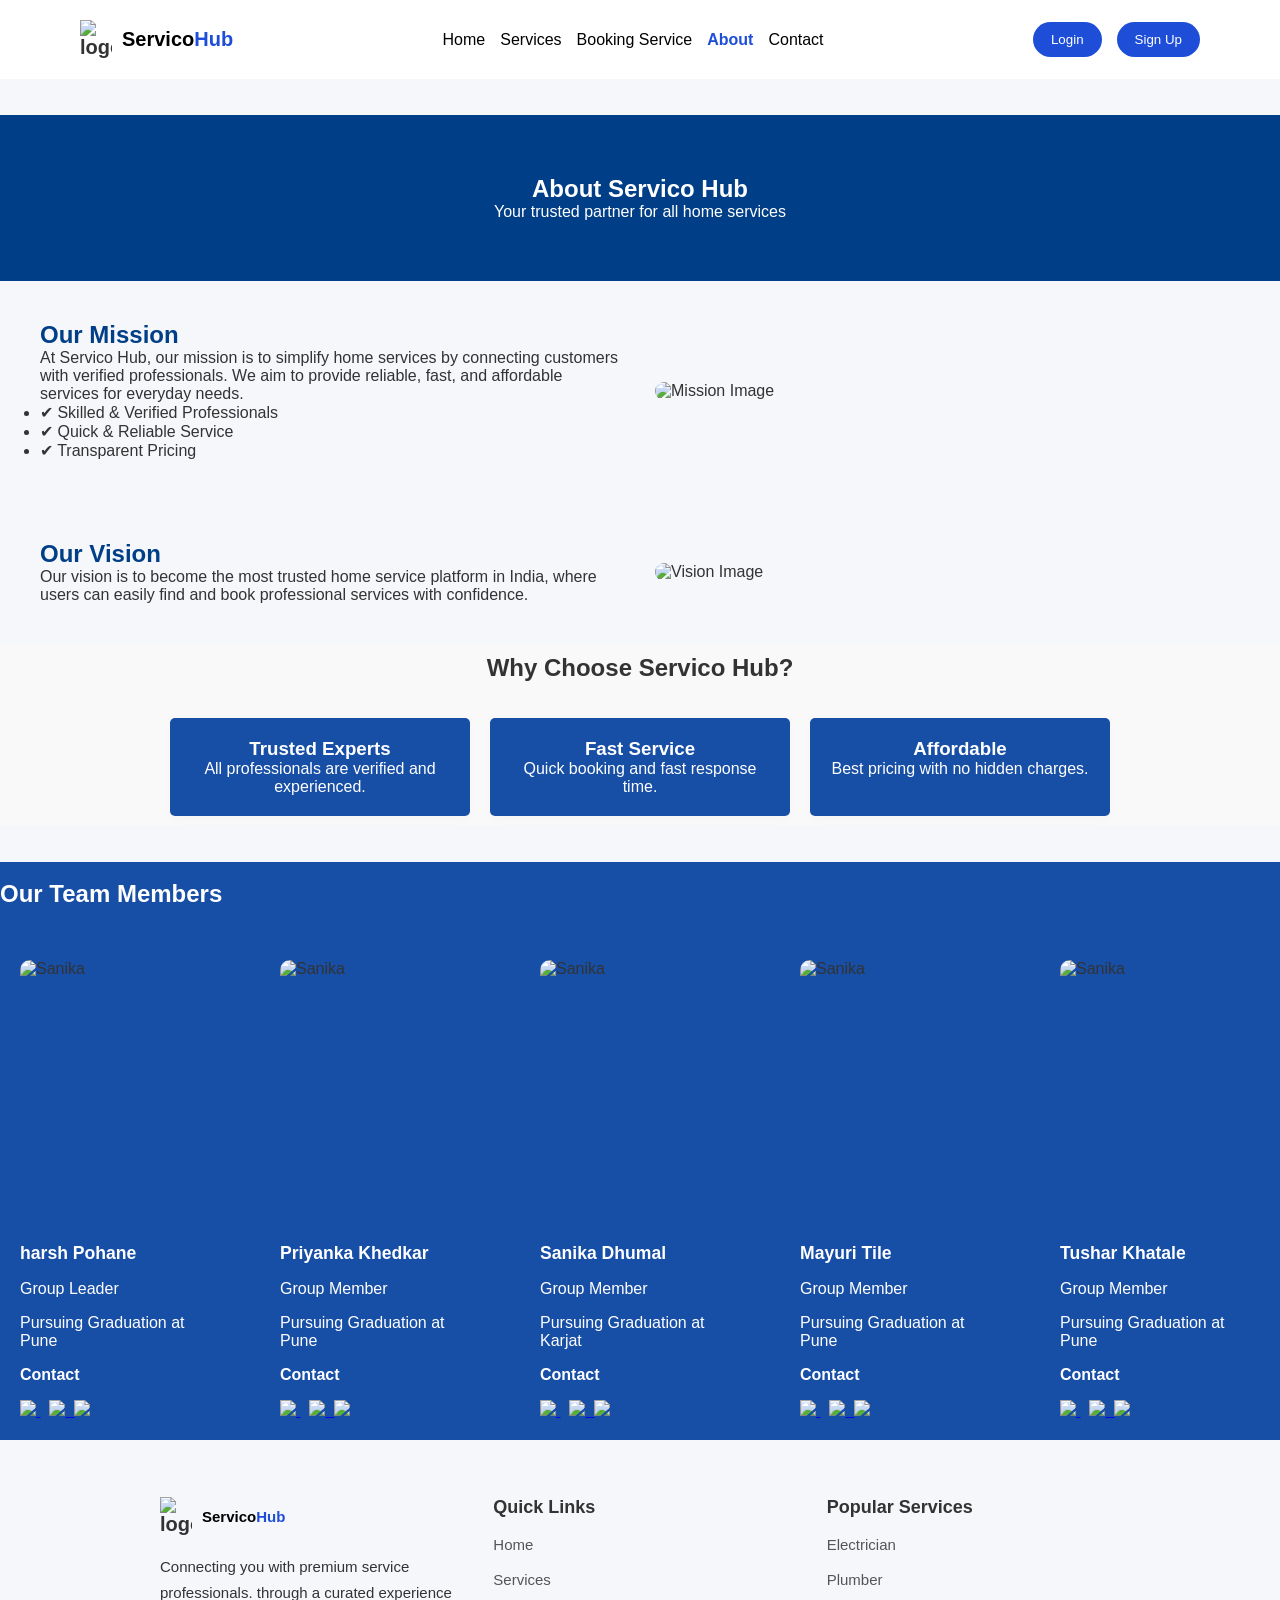
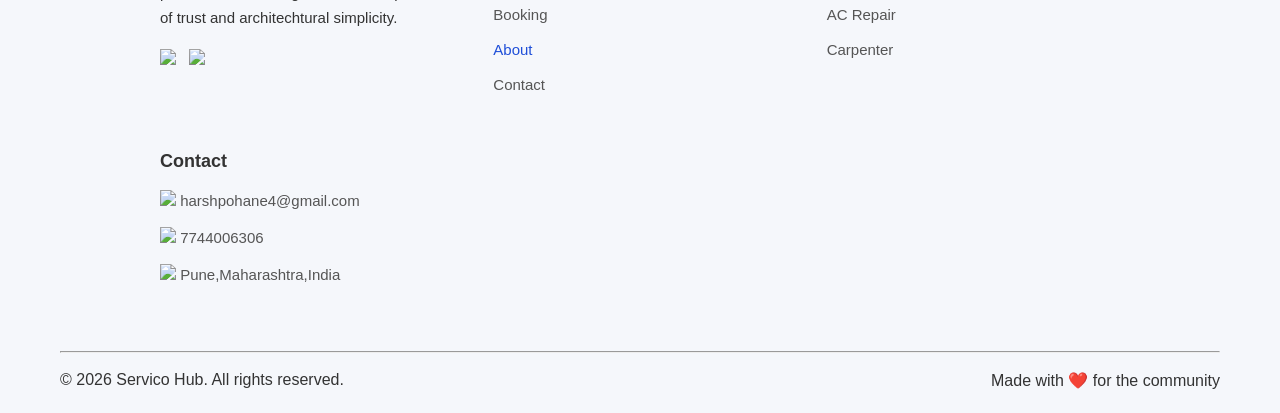
==== commit fcd66e4f: "about page edited" ====
--- a/pages/about.html
+++ b/pages/about.html
@@ -95,111 +95,61 @@
         </div>
 
     </div>
-</section>
-
-<section class="products">
-      <div class="container">
-        <h2>Our Team Members</h2>
+</section><br><br>
+
+              <section class="products">
+      <div class="container"><br>
+        <h2 style="color:white;">Our Team Members</h2>
         <div class="product-grid">
+
+          <article class="product-card">
+            <img src="https://avatars.githubusercontent.com/u/158130577?v=4" alt="Sanika" class="card-img" />
+            <h3 style="color:white;">harsh Pohane </h3>
+            <p style="color:white;">Group Leader</p>
+            <p style="color:white;">Pursuing Graduation at Pune<p style="color:white;"><b>Contact</b></p><p><a href="tel:7744006306"><img src="./../images/contactphone.png" height="20px"/>
+        </a> &nbsp; <a href="mailto:harshpohane4@gmail.com"><img src="./../images/contactmail.jpg" height="20px"/>&nbsp;
+        </a><a href="https://github.com/HarshPohane"><img src="./../images/github.png" height="20px"/> </a></p>
+          </article>
+
+            <article class="product-card">
+            <img src="https://avatars.githubusercontent.com/u/173941003?v=4" alt="Sanika" class="card-img" />
+            <h3 style="color:white;">Priyanka Khedkar </h3>
+            <p style="color:white;">Group Member</p>
+            <p style="color:white;">Pursuing Graduation at Pune<p style="color:white;"><b>Contact</b></p><p><a href="tel:7249837400"><img src="./../images/contactphone.png" height="20px"/>
+        </a> &nbsp; <a href="mailto:priyankakhedkar.c21@gmail.com"><img src="./../images/contactmail.jpg" height="20px"/>&nbsp;
+        </a><a href="https://github.com/Priyankakhedkar10"><img src="./../images/github.png" height="20px"/> </a></p>
+          </article>
+
           <article class="product-card">
             <img src="https://avatars.githubusercontent.com/u/231748866?v=4.png" alt="Sanika" class="card-img" />
-            <h3>Sanika Dhumal</h3>
-            <p>Pursuigng Graduation at Karjat<p><b>Contact</b></p><p><a href="tel:7744006306"><img src="./../images/contactphone.png" height="20px"/>
+            <h3 style="color:white;">Sanika Dhumal</h3>
+            <p style="color:white;">Group Member</p>
+            <p style="color:white;">Pursuing Graduation at Karjat<p style="color:white;"><b>Contact</b></p><p><a href="tel:7744006306"><img src="./../images/contactphone.png" height="20px"/>
         </a> &nbsp; <a href="mailto:dhumalsanika34@gmail.com"><img src="./../images/contactmail.jpg" height="20px"/>&nbsp;
         </a><a href="https://github.com/dhumalsanika34-afk"><img src="./../images/github.png" height="20px"/> </a></p>
           </article>
 
            <article class="product-card">
             <img src="https://avatars.githubusercontent.com/u/258265406?v=4" alt="Sanika" class="card-img" />
-            <h3>Mayuri Tile </h3>
-            <p>Pursuigng Graduation at Nashik<p><b>Contact</b></p><p><a href="tel:9623061865"><img src="./../images/contactphone.png" height="20px"/>
+            <h3 style="color:white;">Mayuri Tile </h3>
+            <p style="color:white;">Group Member</p>
+            <p style="color:white;">Pursuing Graduation at Pune<p style="color:white;"><b>Contact</b></p><p><a href="tel:9623061865"><img src="./../images/contactphone.png" height="20px"/>
         </a> &nbsp; <a href="mailto:mayuritile2006@gmail.com.com"><img src="./../images/contactmail.jpg" height="20px"/>&nbsp;
         </a><a href="https://github.com/Mayuritile18"><img src="./../images/github.png" height="20px"/> </a></p>
           </article>
 
           <article class="product-card">
             <img src="https://avatars.githubusercontent.com/u/145200867?v=4" alt="Sanika" class="card-img" />
-            <h3>Tushar Khatale </h3>
-            <p>Pursuigng Graduation at Pune<p><b>Contact</b></p><p><a href="tel:7058951050"><img src="./../images/contactphone.png" height="20px"/>
+            <h3 style="color:white;">Tushar Khatale </h3>
+            <p style="color:white;">Group Member</p>
+            <p style="color:white;">Pursuing Graduation at Pune<p style="color:white;"><b>Contact</b></p><p><a href="tel:7058951050"><img src="./../images/contactphone.png" height="20px"/>
         </a> &nbsp; <a href="mailto:tusharkhatale16@gmail.com"><img src="./../images/contactmail.jpg" height="20px"/>&nbsp;
         </a><a href="https://github.com/tusharkhatale16"><img src="./../images/github.png" height="20px"/> </a></p>
-          </article>
-
-          <article class="product-card">
-            <img src="https://avatars.githubusercontent.com/u/173941003?v=4" alt="Sanika" class="card-img" />
-            <h3>Priyanka Khedkar </h3>
-            <p>Pursuigng Graduation at Pune<p><b>Contact</b></p><p><a href="tel:7249837400"><img src="./../images/contactphone.png" height="20px"/>
-        </a> &nbsp; <a href="mailto:priyankakhedkar.c21@gmail.com"><img src="./../images/contactmail.jpg" height="20px"/>&nbsp;
-        </a><a href="https://github.com/Priyankakhedkar10"><img src="./../images/github.png" height="20px"/> </a></p>
-          </article>
-
-          <article class="product-card">
-            <img src="https://avatars.githubusercontent.com/u/158130577?v=4" alt="Sanika" class="card-img" />
-            <h3>harsh Pohane </h3>
-            <p>Pursuigng Graduation at Pune<p><b>Contact</b></p><p><a href="tel:7744006306"><img src="./../images/contactphone.png" height="20px"/>
-        </a> &nbsp; <a href="mailto:harshpohane4@gmail.com"><img src="./../images/contactmail.jpg" height="20px"/>&nbsp;
-        </a><a href="https://github.com/HarshPohane"><img src="./../images/github.png" height="20px"/> </a></p>
           </article>
 
           </div>
           </div>
           </section>
-
-              <section class="products">
-      <div class="container">
-        <h2>Our Team Members</h2>
-        <div class="product-grid">
-
-          <article class="product-card">
-            <img src="https://avatars.githubusercontent.com/u/158130577?v=4" alt="Sanika" class="card-img" />
-            <h3>harsh Pohane </h3>
-            <p>Group Leader</p>
-            <p>Pursuing Graduation at Nagpur<p><b>Contact</b></p><p><a href="tel:7744006306"><img src="./../images/contactphone.png" height="20px"/>
-        </a> &nbsp; <a href="mailto:harshpohane4@gmail.com"><img src="./../images/contactmail.jpg" height="20px"/>&nbsp;
-        </a><a href="https://github.com/HarshPohane"><img src="./../images/github.png" height="20px"/> </a></p>
-          </article>
-
-            <article class="product-card">
-            <img src="https://avatars.githubusercontent.com/u/173941003?v=4" alt="Sanika" class="card-img" />
-            <h3>Priyanka Khedkar </h3>
-            <p>Group Member</p>
-            <p>Pursuing Graduation at Pune<p><b>Contact</b></p><p><a href="tel:7249837400"><img src="./../images/contactphone.png" height="20px"/>
-        </a> &nbsp; <a href="mailto:priyankakhedkar.c21@gmail.com"><img src="./../images/contactmail.jpg" height="20px"/>&nbsp;
-        </a><a href="https://github.com/Priyankakhedkar10"><img src="./../images/github.png" height="20px"/> </a></p>
-          </article>
-
-          <article class="product-card">
-            <img src="https://avatars.githubusercontent.com/u/231748866?v=4.png" alt="Sanika" class="card-img" />
-            <h3>Sanika Dhumal</h3>
-            <p>Group Member</p>
-            <p>Pursuing Graduation at Karjat<p><b>Contact</b></p><p><a href="tel:7744006306"><img src="./../images/contactphone.png" height="20px"/>
-        </a> &nbsp; <a href="mailto:dhumalsanika34@gmail.com"><img src="./../images/contactmail.jpg" height="20px"/>&nbsp;
-        </a><a href="https://github.com/dhumalsanika34-afk"><img src="./../images/github.png" height="20px"/> </a></p>
-          </article>
-
-           <article class="product-card">
-            <img src="https://avatars.githubusercontent.com/u/258265406?v=4" alt="Sanika" class="card-img" />
-            <h3>Mayuri Tile </h3>
-            <p>Group Member</p>
-            <p>Pursuing Graduation at Nashik<p><b>Contact</b></p><p><a href="tel:9623061865"><img src="./../images/contactphone.png" height="20px"/>
-        </a> &nbsp; <a href="mailto:mayuritile2006@gmail.com.com"><img src="./../images/contactmail.jpg" height="20px"/>&nbsp;
-        </a><a href="https://github.com/Mayuritile18"><img src="./../images/github.png" height="20px"/> </a></p>
-          </article>
-
-          <article class="product-card">
-            <img src="https://avatars.githubusercontent.com/u/145200867?v=4" alt="Sanika" class="card-img" />
-            <h3>Tushar Khatale </h3>
-            <p>Group Member</p>
-            <p>Pursuing Graduation at Pune<p><b>Contact</b></p><p><a href="tel:7058951050"><img src="./../images/contactphone.png" height="20px"/>
-        </a> &nbsp; <a href="mailto:tusharkhatale16@gmail.com"><img src="./../images/contactmail.jpg" height="20px"/>&nbsp;
-        </a><a href="https://github.com/tusharkhatale16"><img src="./../images/github.png" height="20px"/> </a></p>
-          </article>
-
-          </div>
-          </div>
-          </section>
-
-<br><hr>
 <footer>
   <div class="footer-container">
     <div class="footer-brand">
@@ -236,16 +186,11 @@
         <h2>Contact</h2><br>
         <div class="footer-contact">
         <p><a href="mailto:harshpohane4@gmail.com" class="text-color"> <img src="./../images/contactmail.jpg" height="20px"/>&nbsp;harshpohane4@gmail.com</a> </p></div><br>
+        <div class="footer-contact"><p><a href="tel:7744006306" class="text-color"> <img src="./../images/contactphone.png" height="20px"/>&nbsp;7744006306</a></p><br></div><br>
         <div class="footer-contact">
-          <p><a href="tel:7744006306" class="text-color"> <img src="./../images/contactphone.png" height="20px"/>&nbsp; 
-7744006306</a></p><br>
-        </div><br>
-        <div class="footer-contact">
-        <p><a href="https://maps.app.goo.gl/vpnFwZfDn5m2Z5aS9" target="_blank" class="text-color"><img src="./../images/contactmap.png" height="20px"/>&nbsp;Pune,Maharashtra, India</a></p><br>
-        </div><br>
+        <p><a href="https://maps.app.goo.gl/vpnFwZfDn5m2Z5aS9" target="_blank" class="text-color"><img src="./../images/contactmap.png" height="20px"/>&nbsp;Pune,Maharashtra,India</a></p><br></div><br>
       </div>
-  </div>
-  <hr><br>
+  </div><hr><br>
   <div class="copyright">
   <p>© 2026 Servico Hub. All rights reserved.</p>
   <p>Made with ❤️ for the community</p>
--- a/css/about.css
+++ b/css/about.css
@@ -90,7 +90,7 @@
   width: 100%;
   border-radius: calc(var(--radius) - 2px);
   object-fit: cover;
-  height: 400px;
+  height: 500px;
 }
 .card-img{
   width: 100%;
@@ -126,33 +126,10 @@
   padding: 0.6rem 0.9rem;
   font-size: 0.95rem;
 }
-
-.site-footer {
-  padding: 2.5rem 0;
-  border-top: 1px solid var(--border);
-  background: #ffffff;
+.products{
+    background-color:  #174ea6;;
 }
 
-.site-footer .footer-grid {
-  display: grid;
-  grid-template-columns: repeat(auto-fit, minmax(220px, 1fr));
-  gap: 1.25rem;
-}
-
-.site-footer h3 {
-  margin-top: 0;
-  font-size: 1.05rem;
-}
-
-.site-footer p,
-.site-footer a {
-  font-size: 0.95rem;
-  color: var(--muted);
-}
-
-.site-footer a:hover {
-  color: var(--text);
-}
 
 /* Tablet (768px - 1024px) */
 @media (max-width: 1024px) {
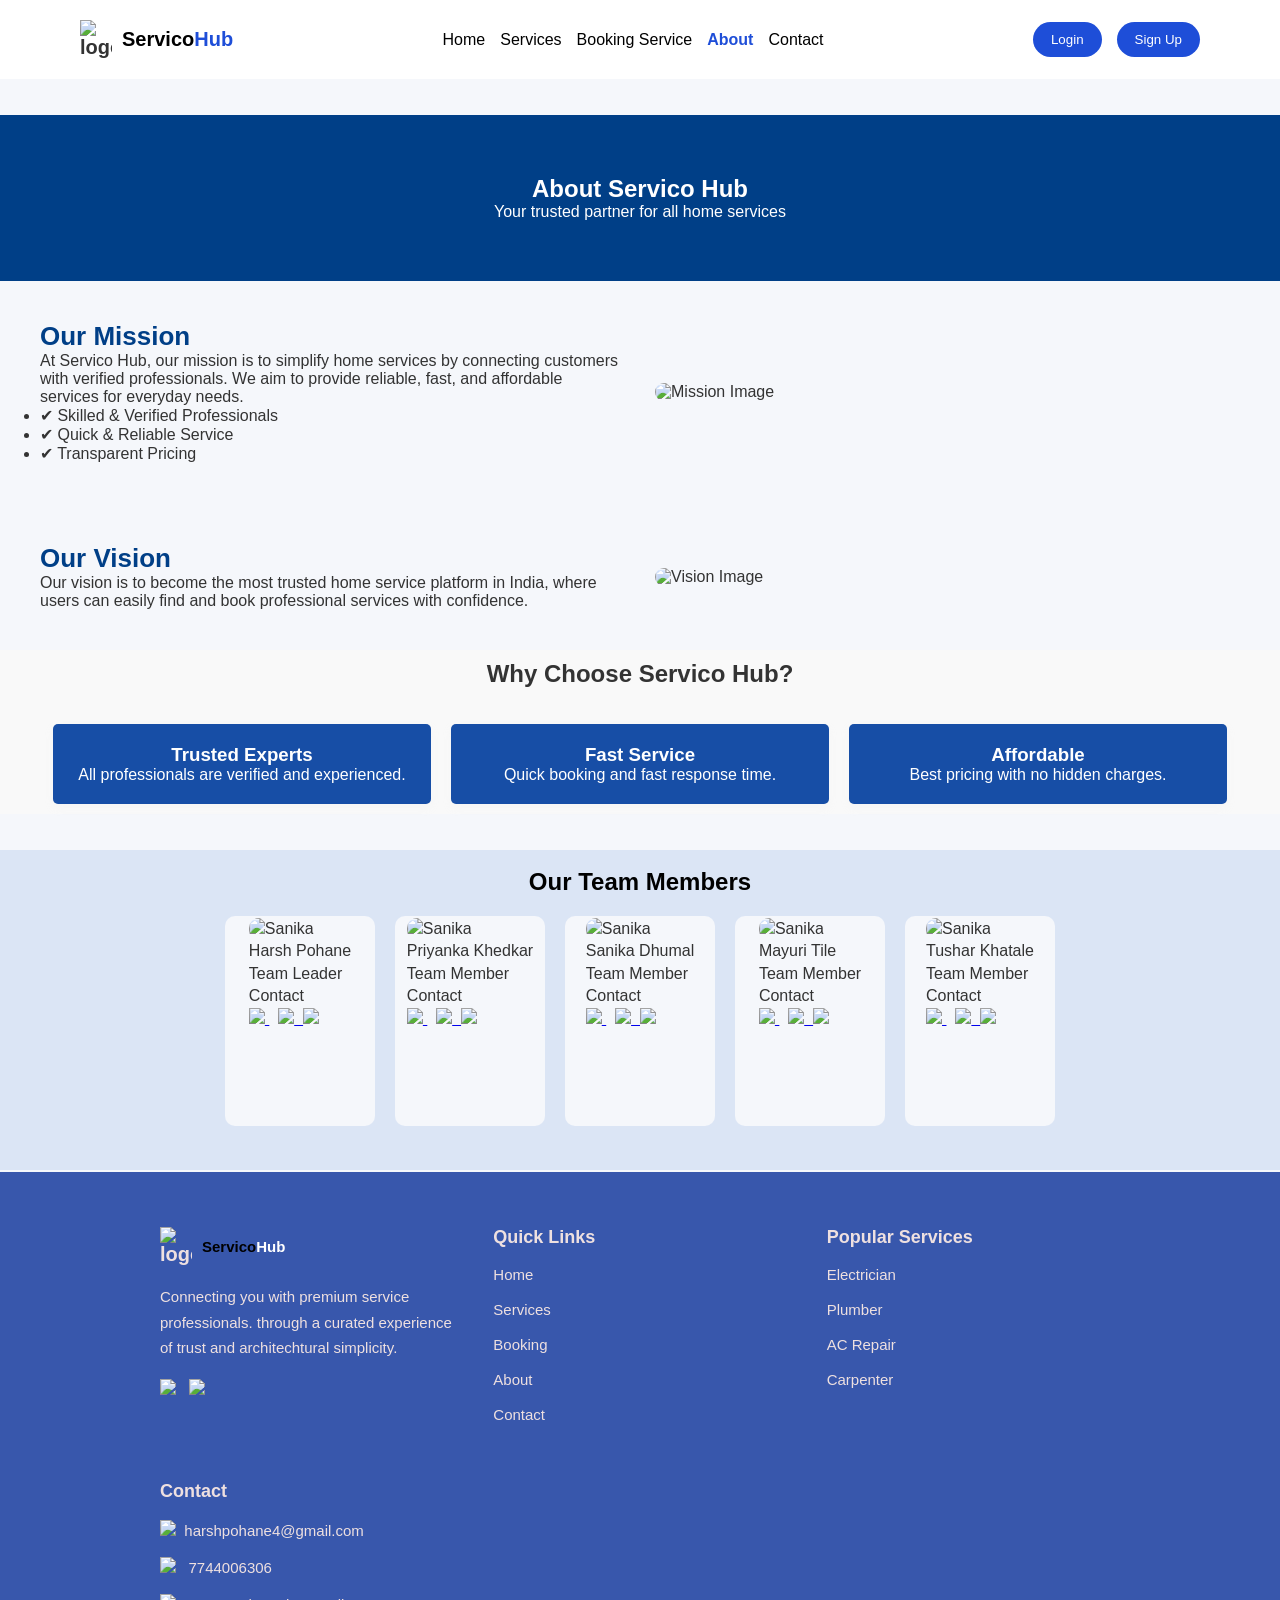
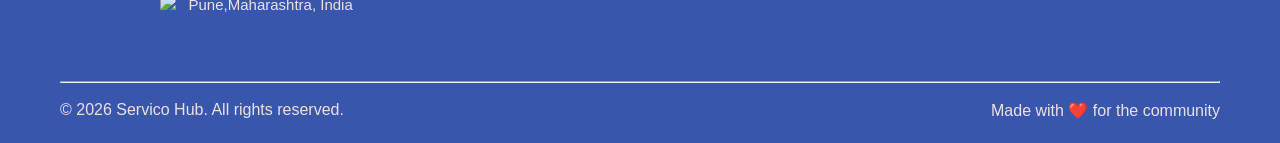
==== commit e386dd7e: "about page navbar changed" ====
--- a/pages/about.html
+++ b/pages/about.html
@@ -97,55 +97,60 @@
     </div>
 </section><br><br>
 
-              <section class="products">
+      <section class="products">
       <div class="container"><br>
-        <h2 style="color:white;">Our Team Members</h2>
+        <h2 class="heading">Our Team Members</h2><br>
         <div class="product-grid">
-
           <article class="product-card">
+            <div class="line-spacing">
             <img src="https://avatars.githubusercontent.com/u/158130577?v=4" alt="Sanika" class="card-img" />
-            <h3 style="color:white;">harsh Pohane </h3>
-            <p style="color:white;">Group Leader</p>
-            <p style="color:white;">Pursuing Graduation at Pune<p style="color:white;"><b>Contact</b></p><p><a href="tel:7744006306"><img src="./../images/contactphone.png" height="20px"/>
+            <p>Harsh Pohane <p>
+            <p>Team Leader</p>
+            <p>Contact</p>
+            <p><a href="tel:7744006306"><img src="./../images/contactphone.png" height="20px"/>
         </a> &nbsp; <a href="mailto:harshpohane4@gmail.com"><img src="./../images/contactmail.jpg" height="20px"/>&nbsp;
-        </a><a href="https://github.com/HarshPohane"><img src="./../images/github.png" height="20px"/> </a></p>
-          </article>
-
+        </a><a href="https://wa.me/7744006306" ><img src="./../images/icons8-whatsapp-50.png" height="20px"/></a></p>
+          </div></article>
+    
             <article class="product-card">
+              <div class="line-spacing">
             <img src="https://avatars.githubusercontent.com/u/173941003?v=4" alt="Sanika" class="card-img" />
-            <h3 style="color:white;">Priyanka Khedkar </h3>
-            <p style="color:white;">Group Member</p>
-            <p style="color:white;">Pursuing Graduation at Pune<p style="color:white;"><b>Contact</b></p><p><a href="tel:7249837400"><img src="./../images/contactphone.png" height="20px"/>
+            <p>Priyanka Khedkar <p>
+            <p>Team Member</p>
+          <p>Contact</p></p><p><a href="tel:7249837400"><img src="./../images/contactphone.png" height="20px"/>
         </a> &nbsp; <a href="mailto:priyankakhedkar.c21@gmail.com"><img src="./../images/contactmail.jpg" height="20px"/>&nbsp;
-        </a><a href="https://github.com/Priyankakhedkar10"><img src="./../images/github.png" height="20px"/> </a></p>
-          </article>
-
+        </a><a href="https://wa.me/7249837400" ><img src="./../images/icons8-whatsapp-50.png" height="20px"/></a></p>
+      </div></article>
+          
           <article class="product-card">
+            <div class="line-spacing">
             <img src="https://avatars.githubusercontent.com/u/231748866?v=4.png" alt="Sanika" class="card-img" />
-            <h3 style="color:white;">Sanika Dhumal</h3>
-            <p style="color:white;">Group Member</p>
-            <p style="color:white;">Pursuing Graduation at Karjat<p style="color:white;"><b>Contact</b></p><p><a href="tel:7744006306"><img src="./../images/contactphone.png" height="20px"/>
+            <p>Sanika Dhumal</p>
+            <p>Team Member</p>
+           <p>Contact</p><p><a href="tel:8010349834"><img src="./../images/contactphone.png" height="20px"/>
         </a> &nbsp; <a href="mailto:dhumalsanika34@gmail.com"><img src="./../images/contactmail.jpg" height="20px"/>&nbsp;
-        </a><a href="https://github.com/dhumalsanika34-afk"><img src="./../images/github.png" height="20px"/> </a></p>
-          </article>
+        </a><a href="https://wa.me/8010349834" ><img src="./../images/icons8-whatsapp-50.png" height="20px"/> </a></p>
+      </div> </article>
 
            <article class="product-card">
+            <div class="line-spacing">
             <img src="https://avatars.githubusercontent.com/u/258265406?v=4" alt="Sanika" class="card-img" />
-            <h3 style="color:white;">Mayuri Tile </h3>
-            <p style="color:white;">Group Member</p>
-            <p style="color:white;">Pursuing Graduation at Pune<p style="color:white;"><b>Contact</b></p><p><a href="tel:9623061865"><img src="./../images/contactphone.png" height="20px"/>
+            <p>Mayuri Tile </p>
+            <p>Team Member</p>
+            <p>Contact</p><p><a href="tel:9623061865"><img src="./../images/contactphone.png" height="20px"/>
         </a> &nbsp; <a href="mailto:mayuritile2006@gmail.com.com"><img src="./../images/contactmail.jpg" height="20px"/>&nbsp;
-        </a><a href="https://github.com/Mayuritile18"><img src="./../images/github.png" height="20px"/> </a></p>
-          </article>
+        </a><a href="https://wa.me/9623061865" ><img src="./../images/icons8-whatsapp-50.png" height="20px"/> </a></p>
+      </div> </article>
 
           <article class="product-card">
+            <div class="line-spacing">
             <img src="https://avatars.githubusercontent.com/u/145200867?v=4" alt="Sanika" class="card-img" />
-            <h3 style="color:white;">Tushar Khatale </h3>
-            <p style="color:white;">Group Member</p>
-            <p style="color:white;">Pursuing Graduation at Pune<p style="color:white;"><b>Contact</b></p><p><a href="tel:7058951050"><img src="./../images/contactphone.png" height="20px"/>
+            <p>Tushar Khatale </p>
+            <p>Team Member</p>
+            <p>Contact</p><p><a href="tel:7058951050"><img src="./../images/contactphone.png" height="20px"/>
         </a> &nbsp; <a href="mailto:tusharkhatale16@gmail.com"><img src="./../images/contactmail.jpg" height="20px"/>&nbsp;
-        </a><a href="https://github.com/tusharkhatale16"><img src="./../images/github.png" height="20px"/> </a></p>
-          </article>
+        </a><a href="https://wa.me/7058951050" ><img src="./../images/icons8-whatsapp-50.png" height="20px"/> </a></p>
+      </div></article>
 
           </div>
           </div>
@@ -155,14 +160,14 @@
     <div class="footer-brand">
       <div class="logo">
     <img src="https://img.icons8.com/fluency/48/service.png" alt="logo">
-   <a href="./../index.html" class="logo-decoration"> <span style="color:black;">Servico<span style="color:#1e4ed8;">Hub</span></span></a>
+   <a href="./../index.html" class="logo-decoration"> <span style="color:black;">Servico<span style="color:white">Hub</span></span></a>
   </div><br>
       <p class="paragraph">Connecting you with premium service professionals.
         through a curated experience of trust and architechtural simplicity.
       </p><br>
       <p><a href="http://www.instagram.com/harsh_pohane23" target="_blank" class="text-color"><img src="./../images/instagram.png" height="20px"/>
         </a>  &nbsp; 
-       <a href="https://github.com/HarshPohane" class="text-color"><img src="./../images/github.png" height="20px"/> </a></p>
+       <a href="https://wa.me/+7744006306" class="text-color"><img src="./../images/icons8-whatsapp-50.png" height="20px"/> </a></p>
 
     </div>
 
@@ -171,7 +176,7 @@
       <p><a href="./../index.html" class="text-color">Home</a></p><br>
       <p><a href="./../pages/service.html" class="text-color">Services</a></p><br>
       <p><a href="./../pages/booking.html" class="text-color">Booking</a></p><br>
-      <p><a href="./../pages/about.html" class="active-open">About</a></p><br>
+      <p><a href="./../pages/about.html" class="text-color">About</a></p><br>
       <p><a href="./../pages/contact.html" class="text-color">Contact</a></p><br>
     </div>
 
@@ -185,12 +190,17 @@
   <div >
         <h2>Contact</h2><br>
         <div class="footer-contact">
-        <p><a href="mailto:harshpohane4@gmail.com" class="text-color"> <img src="./../images/contactmail.jpg" height="20px"/>&nbsp;harshpohane4@gmail.com</a> </p></div><br>
-        <div class="footer-contact"><p><a href="tel:7744006306" class="text-color"> <img src="./../images/contactphone.png" height="20px"/>&nbsp;7744006306</a></p><br></div><br>
+        <p><a href="mailto:harshpohane4@gmail.com" class="text-color"> <img src="./../images/icons8-email-50.png" height="20px"/>&nbsp;&nbsp;harshpohane4@gmail.com</a> </p></div><br>
         <div class="footer-contact">
-        <p><a href="https://maps.app.goo.gl/vpnFwZfDn5m2Z5aS9" target="_blank" class="text-color"><img src="./../images/contactmap.png" height="20px"/>&nbsp;Pune,Maharashtra,India</a></p><br></div><br>
+          <p><a href="tel:7744006306" class="text-color"> <img src="./../images/icons8-phone-50.png" height="20px"/>&nbsp;&nbsp; 
+7744006306</a></p><br>
+        </div><br>
+        <div class="footer-contact">
+        <p><a href="https://maps.app.goo.gl/vpnFwZfDn5m2Z5aS9" target="_blank" class="text-color"><img src="./../images/icons8-location-50 (1).png" height="20px"/>&nbsp; &nbsp;Pune,Maharashtra, India</a></p><br>
+        </div><br>
       </div>
-  </div><hr><br>
+  </div>
+  <hr><br>
   <div class="copyright">
   <p>© 2026 Servico Hub. All rights reserved.</p>
   <p>Made with ❤️ for the community</p>
--- a/css/about.css
+++ b/css/about.css
@@ -4,8 +4,6 @@
     padding: 60px 20px;
     background:#003f87;
 }
-
-
 
 .about-section {
     display: flex;
@@ -65,54 +63,46 @@
     box-shadow: 0 8px 20px rgba(0,0,0,0.15);
 }
 
-
-
 .product-grid {
-  display: grid;
-  grid-template-columns: repeat(auto-fit, minmax(240px, 1fr));
+  display: flex;
+  justify-content: center;
   gap: 1.25rem;
-  margin-top: 2rem;
+  margin: 2px 2px;
+  
 }
 
 .product-card {
-  background: var(--card);
-  border: 1px solid var(--border);
-  border-radius:20px;
-  padding: 1.25rem;
+  border-radius:10px;
+  padding: 2px 2px;
   box-shadow: var(--shadow);
   display: flex;
-  flex-direction: column;
-  gap: 1rem;
-  height: 400px;
+  gap: 5px;
+  
 }
 
 .product-card{
-  width: 100%;
-  border-radius: calc(var(--radius) - 2px);
-  object-fit: cover;
-  height: 500px;
+  width:150px;
+  height:100;
+  height: 210px;
+  width: 180;
+  border-radius: 10px;
+  justify-content: center;
+  background-color:  #f5f7fb;
+  
 }
 .card-img{
-  width: 100%;
+  width: 80%;
   border-radius: 10px;
   object-fit: cover;
-  height: 400px;
+  height: 100px;
+  width:100px;
+  
 }
 .product-card h3 {
   margin: 0;
   font-size: 1.1rem;
 }
 
-.product-card p {
-  margin: 0;
-  color: var(--muted);
-  flex: 1;
-}
-
-.product-card .price {
-  font-weight: 700;
-  font-size: 1.1rem;
-}
 
 .product-card .card-actions {
   display: flex;
@@ -127,9 +117,144 @@
   font-size: 0.95rem;
 }
 .products{
-    background-color:  #174ea6;;
-}
-
+    background-color:  #dbe5f5;
+    height: 320px;
+}
+.line-spacing{
+  line-height: 1.4;
+  text-decoration: none;
+}
+.heading{
+   color:black;
+   text-align: center;
+}
+/* ================= MOBILE (up to 768px) ================= */
+@media (max-width: 768px) {
+
+  .about-hero {
+    padding: 40px 15px;
+  }
+
+  .about-hero h1 {
+    font-size: 24px;
+  }
+
+  .about-hero p {
+    font-size: 14px;
+  }
+
+  .about-section {
+    flex-direction: column;
+    padding: 20px;
+    text-align: center;
+  }
+
+  .about-section.reverse {
+    flex-direction: column;
+  }
+
+  .about-text h2 {
+    font-size: 20px;
+  }
+
+  .about-text p {
+    font-size: 14px;
+  }
+
+  .about-text ul {
+    padding-left: 0;
+    list-style: none;
+  }
+
+  .about-image img {
+    width: 100%;
+    margin-top: 15px;
+  }
+
+  .why-container {
+    flex-direction: column;
+    align-items: center;
+  }
+
+  .card {
+    width: 90%;
+    margin-bottom: 15px;
+  }
+
+  .card h3 {
+    font-size: 18px;
+  }
+
+  .card p {
+    font-size: 14px;
+  }
+}
+
+
+/* ================= TABLET (769px to 1024px) ================= */
+@media (min-width: 769px) and (max-width: 1024px) {
+
+  .about-section {
+    flex-direction: column;
+    text-align: center;
+    padding: 30px;
+  }
+
+  .about-section.reverse {
+    flex-direction: column;
+  }
+
+  .about-image img {
+    width: 85%;
+  }
+
+  .about-text h2 {
+    font-size: 24px;
+  }
+
+  .about-text p {
+    font-size: 15px;
+  }
+
+  .why-container {
+    flex-wrap: wrap;
+    justify-content: center;
+    gap: 20px;
+  }
+
+  .card {
+    width: 45%;
+  }
+}
+
+
+/* ================= LAPTOP (1025px to 1280px) ================= */
+@media (min-width: 1025px) and (max-width: 1280px) {
+
+  .about-section {
+    padding: 40px;
+  }
+
+  .about-text h2 {
+    font-size: 26px;
+  }
+
+  .about-text p {
+    font-size: 16px;
+  }
+
+  .about-image img {
+    width: 90%;
+  }
+
+  .why-container {
+    gap: 20px;
+  }
+
+  .card {
+    width: 30%;
+  }
+}
 
 /* Tablet (768px - 1024px) */
 @media (max-width: 1024px) {
--- a/css/header-footer.css
+++ b/css/header-footer.css
@@ -58,6 +58,7 @@
 footer {
   padding: 5px 60px;
   margin-top: 2px;
+  background-color:  #3857ac ;
 }
 
 .footer-container {
@@ -65,6 +66,7 @@
   display: flex;
   justify-content: space-between;
   gap: 5px;
+  color:rgb(238, 224, 224);
 }
 
 footer input {
@@ -81,7 +83,7 @@
 }
 .text-color{
     text-decoration: none;
-    color: #555;
+     color:rgb(238, 224, 224);
 }
   .footer-contact{
     display: flex;
@@ -89,14 +91,11 @@
   .copyright{
     display: flex;
     justify-content: space-between;
+    color: rgb(238, 224, 224);;
 
   }
   .logo-decoration{
 text-decoration: none;
-  }
-    .active-open{
-    text-decoration: none;
-    color:#1e4ed8;
   }
   .paragraph{
   line-height: 1.7;
